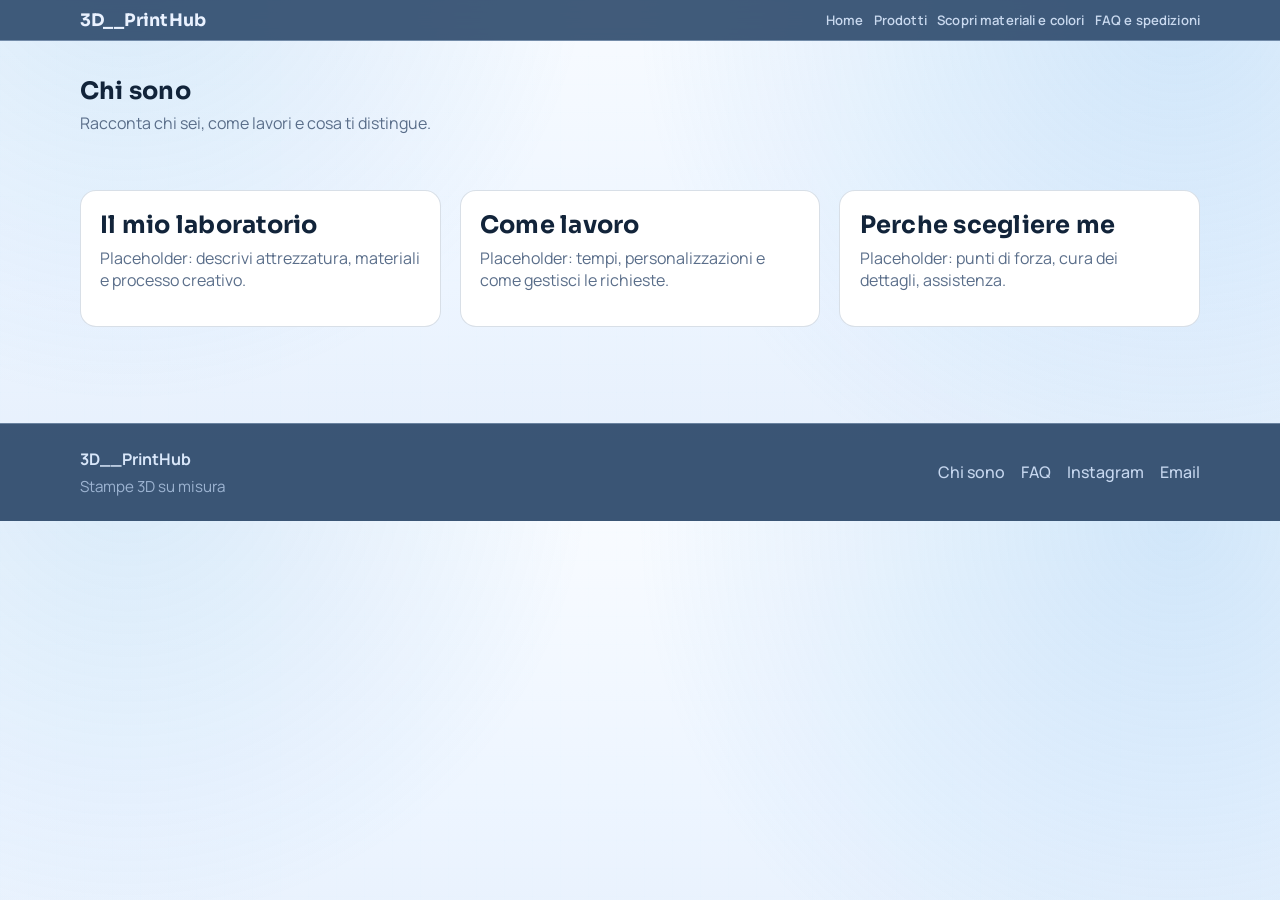
==== about.html @ aadabc54 "added images" ====
<!doctype html>
<html lang="it">
  <head>
    <meta charset="utf-8">
    <meta name="viewport" content="width=device-width, initial-scale=1">
    <title>Chi sono - 3D__PrintHub</title>
    <link rel="preconnect" href="https://fonts.googleapis.com">
    <link rel="preconnect" href="https://fonts.gstatic.com" crossorigin>
    <link href="https://fonts.googleapis.com/css2?family=Manrope:wght@400;500;600;700;800&family=Sora:wght@500;600;700&display=swap" rel="stylesheet">
    <link rel="stylesheet" href="app/static/css/site.css">
  </head>
  <body data-page="about">
    <header class="topbar">
      <div class="container">
        <a class="brand" href="index.html" data-site-name>3D__PrintHub</a>
        <button class="nav-toggle" type="button" aria-label="Apri menu" aria-controls="site-nav" aria-expanded="false"><span></span><span></span><span></span></button>
        <nav class="nav" id="site-nav">
          <a href="index.html">Home</a>
          <a href="products.html">Prodotti</a>
          <a href="materials.html">Scopri materiali e colori</a>
          <a href="faq.html">FAQ e spedizioni</a>
        </nav>
      </div>
    </header>

    <main class="page">
      <section class="page-head">
        <div class="container">
          <h1>Chi sono</h1>
          <p>Racconta chi sei, come lavori e cosa ti distingue.</p>
        </div>
      </section>

      <section class="about">
        <div class="container about-grid">
          <div class="about-card">
            <h2>Il mio laboratorio</h2>
            <p>Placeholder: descrivi attrezzatura, materiali e processo creativo.</p>
          </div>
          <div class="about-card">
            <h2>Come lavoro</h2>
            <p>Placeholder: tempi, personalizzazioni e come gestisci le richieste.</p>
          </div>
          <div class="about-card">
            <h2>Perche scegliere me</h2>
            <p>Placeholder: punti di forza, cura dei dettagli, assistenza.</p>
          </div>
        </div>
      </section>
    </main>

    <footer class="footer">
      <div class="container">
        <div class="footer-content">
          <div>
            <strong data-site-name>3D__PrintHub</strong>
            <span class="tagline" data-site-tagline></span>
          </div>
          <div class="footer-links">
            <a class="link" href="about.html">Chi sono</a>
            <a class="link" href="faq.html">FAQ</a>
            <a class="link" data-site-instagram href="#" target="_blank" rel="noopener">Instagram</a>
            <a class="link" data-site-email href="#" target="_blank" rel="noopener">Email</a>
          </div>
        </div>
      </div>
    </footer>

    <script src="app/static/js/site.js" defer></script>
  </body>
</html>
---- app/static/css/site.css ----
:root {
  --bg: #edf5ff;
  --bg-elev: #f8fbff;
  --bg-soft: #d8e8fb;
  --ink: #12243a;
  --muted: #5a6e8a;
  --accent: #2f8edb;
  --accent-dark: #1f73b6;
  --card: #ffffff;
  --border: rgba(39, 77, 122, 0.18);
  --shadow: rgba(21, 44, 73, 0.14);
  --carousel-fade-rgb: 237, 245, 255;
}

* {
  box-sizing: border-box;
}

body {
  margin: 0;
  font-family: "Manrope", sans-serif;
  color: var(--ink);
  background:
    radial-gradient(circle at 10% -12%, rgba(47, 142, 219, 0.16), transparent 36%),
    radial-gradient(circle at 92% 0%, rgba(84, 165, 232, 0.24), transparent 42%),
    linear-gradient(180deg, #f8fbff 0%, #edf5ff 55%, #e4eefb 100%);
  position: relative;
  isolation: isolate;
}

body::before {
  content: "";
  position: fixed;
  inset: 0;
  pointer-events: none;
  background:
    linear-gradient(rgba(45, 184, 255, 0.06) 1px, transparent 1px),
    linear-gradient(90deg, rgba(45, 184, 255, 0.06) 1px, transparent 1px);
  background-size: 28px 28px;
  opacity: 0.12;
  z-index: -1;
}

h1, h2, h3 {
  font-family: "Sora", sans-serif;
  margin: 0 0 0.4rem;
  letter-spacing: 0.01em;
}

p {
  margin: 0 0 1rem;
  color: var(--muted);
}

.container {
  width: min(1120px, 92%);
  margin: 0 auto;
}

.topbar {
  position: sticky;
  top: 0;
  z-index: 10;
  background: rgba(45, 74, 108, 0.9);
  border-bottom: 1px solid rgba(188, 210, 236, 0.42);
  backdrop-filter: blur(10px);
}

.topbar .container {
  display: flex;
  align-items: center;
  justify-content: space-between;
  padding: 0.55rem 0;
}

.brand {
  font-family: "Sora", sans-serif;
  font-size: 1.08rem;
  font-weight: 700;
  color: #eaf2ff;
  text-decoration: none;
  letter-spacing: 0.01em;
}

.nav {
  display: flex;
  align-items: center;
  gap: 0.65rem;
}

.nav a {
  color: #c9d9ef;
  text-decoration: none;
  font-weight: 600;
  letter-spacing: 0.01em;
  font-size: 0.82rem;
}

.nav a:hover {
  color: #ffffff;
}

.nav .btn {
  padding: 0.5rem 1rem;
}

.nav-toggle {
  display: none;
  width: 34px;
  height: 34px;
  border-radius: 9px;
  border: 1px solid rgba(138, 165, 198, 0.34);
  background: rgba(255, 255, 255, 0.08);
  align-items: center;
  justify-content: center;
  gap: 3px;
  flex-direction: column;
  cursor: pointer;
  padding: 0;
}

.nav-toggle span {
  width: 15px;
  height: 1.8px;
  border-radius: 999px;
  background: #e7f1ff;
}


.actions {
  display: flex;
  align-items: center;
  gap: 1rem;
}

.link {
  color: var(--muted);
  text-decoration: none;
  font-weight: 500;
}

.link:hover {
  color: var(--ink);
}

.page {
  padding-bottom: 3rem;
}

body[data-page="product"] .page {
  padding-bottom: 6.3rem;
}

body[data-page="products"] {
  --carousel-fade-rgb: 226, 238, 252;
  background:
    radial-gradient(circle at 10% -12%, rgba(47, 142, 219, 0.12), transparent 36%),
    radial-gradient(circle at 92% 0%, rgba(84, 165, 232, 0.18), transparent 42%),
    linear-gradient(180deg, #edf4ff 0%, #e8f1fd 55%, #e2ecf9 100%);
}

.hero {
  padding: 2.8rem 0 1.5rem;
}

.lead {
  font-size: 1.05rem;
}

.page-head {
  padding: 2.2rem 0 1rem;
}

.section-head {
  display: flex;
  align-items: baseline;
  justify-content: space-between;
  gap: 1.5rem;
  flex-wrap: wrap;
  margin-bottom: 1rem;
}

.section-head h2 {
  text-transform: uppercase;
  letter-spacing: 0.1em;
  font-size: 0.95rem;
  color: #2e74ad;
}

.cta-bar {
  padding: 1.5rem 0 0.5rem;
}

.cta-bar .container {
  border: 1px solid var(--border);
  border-radius: 14px;
  padding: 1rem;
  background: linear-gradient(140deg, rgba(248, 252, 255, 0.94), rgba(232, 241, 252, 0.98));
  box-shadow: 0 14px 30px var(--shadow);
}

.cta-note {
  margin: 0 0 0.75rem;
  color: var(--muted);
  max-width: 720px;
}

.quick-filters {
  margin: 0.75rem 0 0.9rem;
}

.quick-filter-row {
  display: grid;
  gap: 0.5rem;
  grid-template-columns: repeat(2, minmax(0, 1fr));
}

.quick-select-wrap {
  display: grid;
  gap: 0.2rem;
}

.quick-filter-group {
  display: grid;
  gap: 0.28rem;
}

.quick-filter-label {
  font-size: 0.72rem;
  color: var(--muted);
  font-weight: 700;
  letter-spacing: 0.03em;
  text-transform: uppercase;
}

.quick-select {
  padding-top: 0.45rem;
  padding-bottom: 0.45rem;
  font-size: 0.82rem;
}

.quick-filter-chips {
  display: flex;
  flex-wrap: wrap;
  gap: 0.32rem;
}

.filter-note {
  margin-top: 1rem;
}

.filter-clear {
  font-weight: 700;
  padding: 0.2rem 0.5rem;
  border-radius: 999px;
  border: 1px solid var(--border);
  background: #ffffff;
  color: var(--ink);
}

.btn-full {
  width: 100%;
  justify-content: center;
}

.featured {
  padding: 2rem 0 3rem;
}

.featured-grid {
  display: grid;
  gap: 0.72rem;
  grid-template-columns: repeat(auto-fit, minmax(135px, 1fr));
}

.featured-card {
  display: block;
  position: relative;
  border-radius: 16px;
  overflow: hidden;
  border: 1px solid var(--border);
  background: var(--card);
  transition: transform 0.2s ease, box-shadow 0.2s ease;
}

.featured-card:hover {
  transform: translateY(-2px);
  box-shadow: 0 18px 36px var(--shadow);
}

.featured-card img,
.featured-card picture,
.featured-card .placeholder {
  width: 100%;
  aspect-ratio: 3 / 4;
  height: auto;
  object-fit: cover;
  display: block;
}

.featured-card picture img {
  width: 100%;
  height: 100%;
  aspect-ratio: 3 / 4;
  object-fit: cover;
  display: block;
}

.featured-title {
  position: absolute;
  left: 0;
  right: 0;
  bottom: 0;
  padding: 0.72rem 0.5rem 0.5rem;
  color: #ffffff;
  font-size: 0.88rem;
  font-weight: 700;
  text-align: center;
  letter-spacing: 0.01em;
  background: linear-gradient(180deg, rgba(7, 18, 31, 0) 0%, rgba(7, 18, 31, 0.78) 100%);
}

.grid {
  display: grid;
  gap: 1.2rem;
  grid-template-columns: repeat(auto-fit, minmax(180px, 1fr));
}

.grid-products {
  grid-template-columns: repeat(2, minmax(220px, 320px));
  justify-content: center;
}

.category-carousel {
  position: relative;
}

.category-carousel::before,
.category-carousel::after {
  content: "";
  position: absolute;
  top: 0;
  bottom: 0;
  width: 42px;
  pointer-events: none;
  opacity: 0;
  transition: opacity 0.2s ease;
  z-index: 1;
}

.category-carousel::before {
  left: 0;
  background: linear-gradient(90deg, rgba(var(--carousel-fade-rgb), 0.94), rgba(var(--carousel-fade-rgb), 0));
}

.category-carousel::after {
  right: 0;
  background: linear-gradient(270deg, rgba(var(--carousel-fade-rgb), 0.94), rgba(var(--carousel-fade-rgb), 0));
}

.category-carousel.has-left-peek::before {
  opacity: 1;
}

.category-carousel.has-right-peek::after {
  opacity: 1;
}

.product-track {
  display: flex;
  gap: 0.72rem;
  overflow-x: auto;
  padding: 0.2rem 0.15rem 0.45rem;
  -webkit-overflow-scrolling: touch;
  scrollbar-width: none;
  scroll-snap-type: x mandatory;
  scroll-padding-inline: 0.15rem;
}

.product-track::-webkit-scrollbar {
  display: none;
}

.product-track .card {
  flex: 0 0 clamp(220px, 18vw, 260px);
  scroll-snap-align: start;
  scroll-snap-stop: always;
}

.category {
  padding: 1.2rem 0 1.6rem;
}

.category-head {
  margin-bottom: 1rem;
}

.materials {
  padding: 1.5rem 0 3rem;
}

.material-block {
  padding: 1.2rem 0;
  border-bottom: 1px solid var(--border);
}

.material-head {
  display: flex;
  flex-direction: column;
  align-items: flex-start;
  gap: 0.2rem;
  margin-bottom: 0.72rem;
}

.material-head h2 {
  font-size: 1.02rem;
  margin-bottom: 0.08rem;
}

.material-head p {
  font-size: 0.82rem;
  margin-bottom: 0;
}

.material-list {
  display: grid;
  gap: 0.55rem;
  grid-template-columns: repeat(3, minmax(0, 1fr));
}

.material-row {
  display: grid;
  grid-template-columns: 1fr;
  gap: 0.45rem;
  align-items: start;
  padding: 0.45rem;
  border-radius: 12px;
  background: rgba(255, 255, 255, 0.74);
  border: 1px solid var(--border);
}

.swatch-zoom {
  padding: 0;
  border: none;
  background: transparent;
  cursor: zoom-in;
}

.material-swatch img {
  width: 100%;
  height: 92px;
  object-fit: contain;
  background: #f3f7fd;
  padding: 0.16rem;
  border-radius: 10px;
  border: 1px solid var(--border);
}

.material-swatch picture {
  display: block;
}

.material-info strong {
  display: block;
  font-size: 0.84rem;
}

.material-info .muted {
  font-size: 0.72rem;
}

.material-action {
  text-align: left;
}

.material-action .btn {
  padding: 0.34rem 0.72rem;
  font-size: 0.74rem;
  width: 100%;
}

.faq {
  padding: 1.5rem 0 3rem;
}

.faq-item {
  padding: 1rem 0;
  border-bottom: 1px solid var(--border);
}

.faq-item h2 {
  margin-bottom: 0.4rem;
}

.about {
  padding: 1.5rem 0 3rem;
}

.about-grid {
  display: grid;
  gap: 1.2rem;
  grid-template-columns: repeat(auto-fit, minmax(240px, 1fr));
}

.about-card {
  background: var(--card);
  border: 1px solid var(--border);
  border-radius: 16px;
  padding: 1.2rem;
}

.card {
  background: var(--card);
  border-radius: 14px;
  overflow: hidden;
  border: 1px solid var(--border);
  display: flex;
  flex-direction: column;
  min-height: 100%;
  position: relative;
}

.card-link {
  text-decoration: none;
  color: inherit;
  transition: transform 0.2s ease, box-shadow 0.2s ease;
}

.card-link:hover {
  transform: translateY(-2px);
  box-shadow: 0 18px 36px var(--shadow);
}

.card img {
  width: 100%;
  aspect-ratio: 3 / 4;
  height: auto;
  object-fit: cover;
  object-position: center;
  display: block;
}

.card picture {
  display: block;
}

.card picture img {
  width: 100%;
  aspect-ratio: 3 / 4;
  height: auto;
  object-fit: cover;
  object-position: center;
  display: block;
}

.placeholder {
  height: 140px;
  display: grid;
  place-items: center;
  background: #e5effc;
  color: var(--muted);
  font-weight: 500;
}

.card-body {
  padding: 0.5rem 0.62rem 0.62rem;
}

.card-head {
  display: flex;
  align-items: flex-start;
  justify-content: flex-start;
  gap: 0.55rem;
  flex-wrap: wrap;
}

.card-head h3 {
  margin: 0;
  flex: 1 1 100%;
  white-space: normal;
  line-height: 1.22;
  font-size: 0.88rem;
}

.card-head .price-block {
  margin-left: auto;
}

.card .price-current {
  font-size: 0.82rem;
}

.card .price-old {
  font-size: 0.62rem;
}

.card .price-discount {
  font-size: 0.58rem;
  padding: 0.05rem 0.24rem;
}

.card-meta {
  margin-top: 0.36rem;
}

.cta {
  display: flex;
  flex-wrap: wrap;
  gap: 0.8rem;
  margin-top: 1rem;
}

.price-block {
  display: inline-flex;
  align-items: baseline;
  gap: 0.4rem;
  flex-wrap: nowrap;
  justify-content: flex-end;
  text-align: right;
  white-space: nowrap;
  flex-shrink: 0;
}

.price-current {
  font-weight: 700;
  color: #111111;
}

.price-old {
  text-decoration: line-through;
  color: var(--muted);
  font-size: 0.85rem;
}

.price-discount {
  background: #ffe3e3;
  color: #c62828;
  border-radius: 999px;
  padding: 0.1rem 0.4rem;
  font-size: 0.75rem;
  font-weight: 700;
}

.price-block.is-discounted .price-current {
  color: #c62828;
}

.badge {
  display: inline-flex;
  align-items: center;
  padding: 0.2rem 0.6rem;
  border-radius: 999px;
  font-size: 0.75rem;
  font-weight: 600;
}

.badge-available {
  background: #dceffd;
  color: #155a95;
}

.badge-order {
  background: #f3ecd1;
  color: #6e5f1a;
}

.product {
  padding: 1.5rem 0 0.8rem;
}

.product-full {
  min-height: calc(100vh - 140px);
}

.product-grid {
  display: grid;
  gap: 0.8rem;
  grid-template-columns: 1fr;
  align-items: start;
}

.product-media,
.product-info {
  min-width: 0;
}

.product-info {
  order: 1;
}

.product-media {
  order: 2;
}

.gallery-placeholder {
  height: 170px;
  display: grid;
  place-items: center;
  border-radius: 12px;
  border: 1px dashed var(--border);
  background: #e5effc;
  color: var(--muted);
  font-weight: 500;
}

.gallery-placeholder[hidden] {
  display: none;
}

.main-image img {
  width: 100%;
  max-height: min(52vh, 430px);
  object-fit: contain;
  border-radius: 12px;
  border: none;
  background: transparent;
  padding: 0;
  box-shadow: 0 18px 34px rgba(17, 38, 61, 0.16);
  cursor: zoom-in;
  display: block;
}

.main-image .gallery-placeholder {
  height: min(52vh, 430px);
}

.image-note {
  margin: 0.6rem 0 0;
  font-size: 0.9rem;
  color: #8a4b15;
}

.mini-gallery {
  display: flex;
  gap: 0.45rem;
  margin-top: 0.55rem;
  margin-bottom: 0.35rem;
  overflow-x: auto;
  padding-bottom: 0.16rem;
  justify-content: flex-start;
  align-items: center;
  flex-wrap: nowrap;
  scrollbar-width: none;
  -webkit-overflow-scrolling: touch;
}

.mini-gallery-wrap {
  position: relative;
}

.mini-gallery::-webkit-scrollbar {
  display: none;
}

.mini-scroll {
  position: absolute;
  top: 50%;
  transform: translateY(-50%);
  border: none;
  width: 32px;
  height: 32px;
  border-radius: 50%;
  background: var(--bg-soft);
  color: var(--ink);
  cursor: pointer;
  box-shadow: 0 8px 20px var(--shadow);
  display: grid;
  place-items: center;
  z-index: 2;
  opacity: 0;
  pointer-events: none;
  transition: opacity 0.2s ease;
}

.mini-scroll.prev {
  left: -12px;
}

.mini-scroll.next {
  right: -12px;
}

.category-carousel .mini-scroll.prev {
  left: 8px;
}

.category-carousel .mini-scroll.next {
  right: 8px;
}

.mini-scroll svg {
  width: 16px;
  height: 16px;
}

.mini-scroll:disabled {
  opacity: 0.35 !important;
  pointer-events: none !important;
}

.mini-gallery-wrap:hover .mini-scroll,
.mini-gallery-wrap:focus-within .mini-scroll {
  opacity: 1;
  pointer-events: auto;
}

.mini-gallery-wrap .mini-scroll {
  display: none !important;
}

.category-carousel:hover .mini-scroll,
.category-carousel:focus-within .mini-scroll {
  opacity: 1;
  pointer-events: auto;
}

.mini-thumb {
  padding: 0;
  border: 1px solid var(--border);
  border-radius: 8px;
  overflow: hidden;
  background: #f3f7fd;
  cursor: pointer;
  flex: 0 0 72px;
  height: 56px;
  opacity: 0.85;
  transition: transform 0.18s ease, opacity 0.18s ease, border-color 0.18s ease;
}

.mini-thumb img {
  width: 100%;
  height: 100%;
  object-fit: cover;
  display: block;
}

.mini-thumb.is-active {
  opacity: 1;
  transform: translateY(-1px);
  border-color: var(--accent);
  box-shadow: 0 0 0 1px rgba(47, 142, 219, 0.32);
}

.gallery-dots {
  display: flex;
  justify-content: center;
  align-items: center;
  gap: 0.28rem;
  margin-bottom: 0.8rem;
}

.gallery-dot {
  width: 6px;
  height: 6px;
  border-radius: 999px;
  border: 0;
  background: rgba(18, 36, 58, 0.32);
  cursor: pointer;
  padding: 0;
  transition: transform 0.18s ease, background-color 0.18s ease;
}

.gallery-dot.is-active {
  background: var(--accent);
  transform: scale(1.18);
}

.product-top-head {
  display: flex;
  justify-content: space-between;
  align-items: flex-start;
  gap: 0.6rem;
}

.product-price-side {
  display: grid;
  gap: 0.2rem;
  justify-items: end;
  min-width: max-content;
}

.product-price-side .price-block {
  justify-content: flex-end;
}

.availability-inline {
  font-size: 0.68rem;
  padding: 0.15rem 0.44rem;
}

.product-short {
  margin: 0.35rem 0 0.45rem;
  font-size: 0.9rem;
}

.product-info h1 {
  margin-top: 0;
  margin-bottom: 0;
  font-size: 1.2rem;
  line-height: 1.2;
}

.related-products {
  margin-top: 1.6rem;
  padding-top: 1.2rem;
  border-top: 1px solid var(--border);
}

.related-products .section-head {
  margin-bottom: 0.7rem;
}

.input {
  width: 100%;
  padding: 0.55rem 0.7rem;
  border-radius: 10px;
  border: 1px solid var(--border);
  font-family: inherit;
  font-size: 0.95rem;
  background: #ffffff;
  color: var(--ink);
}

.input::placeholder {
  color: rgba(90, 110, 138, 0.72);
}

.input-textarea {
  min-height: 120px;
  resize: vertical;
}

.specs {
  margin-top: 0.65rem;
  display: grid;
  gap: 0.72rem;
}

.option-group h3 {
  margin-bottom: 0.26rem;
  font-size: 0.9rem;
}

.product-sheet {
  margin-top: 0.72rem;
  padding: 0.75rem;
  border-radius: 14px;
  border: 1px solid var(--border);
  background: rgba(255, 255, 255, 0.82);
}

.sheet-grid {
  display: grid;
  gap: 0.55rem;
  margin-top: 0.45rem;
}

.sheet-item span {
  display: block;
  color: var(--muted);
  font-size: 0.78rem;
}

.sheet-item strong {
  font-size: 0.92rem;
  color: var(--ink);
}

.sheet-note {
  margin: 0;
  color: var(--muted);
  font-size: 0.78rem;
}

.reviews {
  margin-top: 0.75rem;
}

.reviews-inline {
  padding-top: 0.3rem;
  border-top: 1px dashed var(--border);
}

.reviews .alert {
  width: 100%;
  margin: 0.6rem 0;
}

.reviews-head {
  margin-bottom: 0.8rem;
  display: flex;
  flex-direction: column;
  align-items: flex-start;
  gap: 0.6rem;
}

.reviews-summary {
  display: flex;
  align-items: center;
  gap: 0.8rem;
  flex-wrap: wrap;
  margin-bottom: 0.9rem;
}

.reviews-count {
  color: var(--muted);
  font-weight: 600;
}

.review-list {
  display: grid;
  gap: 1rem;
}

.review-card {
  background: var(--card);
  border: 1px solid var(--border);
  border-radius: 14px;
  padding: 0.75rem;
}

.review-head {
  display: flex;
  justify-content: space-between;
  gap: 1rem;
  flex-wrap: wrap;
  margin-bottom: 0.4rem;
}

.review-images {
  margin-top: 0.6rem;
  display: flex;
  flex-wrap: wrap;
  gap: 0.5rem;
}

.review-images img {
  width: 78px;
  height: 78px;
  object-fit: cover;
  border-radius: 10px;
  border: 1px solid var(--border);
}

.product-sticky-cta {
  position: fixed;
  left: 0;
  right: 0;
  bottom: 0;
  z-index: 25;
  padding: 0.5rem max(0.75rem, env(safe-area-inset-left)) calc(0.5rem + env(safe-area-inset-bottom)) max(0.75rem, env(safe-area-inset-right));
  background: linear-gradient(180deg, rgba(237, 245, 255, 0.35), rgba(237, 245, 255, 0.98));
  backdrop-filter: blur(8px);
  border-top: 1px solid var(--border);
}

.product-sticky-inner {
  width: min(1120px, 100%);
  margin: 0 auto;
  display: flex;
  align-items: center;
  justify-content: space-between;
  gap: 0.75rem;
}

.product-sticky-price {
  display: grid;
  gap: 0.15rem;
}

.product-sticky-label {
  font-size: 0.68rem;
  color: var(--muted);
  text-transform: uppercase;
  letter-spacing: 0.04em;
  font-weight: 700;
}

.product-sticky-price .price-current {
  font-size: 1rem;
}

.product-sticky-price .price-old {
  font-size: 0.74rem;
}

.product-sticky-price .price-discount {
  font-size: 0.62rem;
}

.muted {
  color: var(--muted);
}

.chips {
  display: flex;
  flex-wrap: wrap;
  gap: 0.36rem;
}

.chip {
  padding: 0.2rem 0.5rem;
  border-radius: 999px;
  background: var(--chip-bg, #e2edf9);
  border: 1px solid var(--border);
  color: var(--chip-ink, var(--muted));
  font-size: 0.76rem;
  font-weight: 600;
  text-decoration: none;
}

.chip-btn {
  cursor: pointer;
  transition: all 0.2s ease;
  appearance: none;
}

.chip-btn.is-active {
  background: rgba(45, 184, 255, 0.18);
  border-color: var(--accent);
  color: var(--ink);
}

.chip-btn.is-disabled {
  opacity: 0.4;
  cursor: not-allowed;
}

.chip-btn:disabled {
  opacity: 0.4;
  cursor: not-allowed;
}

.form-grid {
  display: grid;
  gap: 0.8rem;
  grid-template-columns: repeat(auto-fit, minmax(180px, 1fr));
}

label span {
  display: block;
  font-weight: 600;
  margin-bottom: 0.35rem;
}

.required-mark {
  color: #c62828;
  font-weight: 700;
}

.btn {
  display: inline-flex;
  align-items: center;
  justify-content: center;
  padding: 0.55rem 1.15rem;
  border-radius: 999px;
  text-decoration: none;
  font-weight: 600;
  border: 1px solid transparent;
  transition: transform 0.2s ease, box-shadow 0.2s ease;
}

.btn:hover {
  transform: translateY(-1px);
  box-shadow: 0 10px 20px var(--shadow);
}

.btn-primary {
  background: var(--accent);
  color: #ffffff;
}

.btn-primary:hover {
  background: var(--accent-dark);
}

.btn-ghost {
  background: #ffffff;
  border: 1px solid var(--border);
  color: var(--ink);
}

.btn-ghost:hover {
  background: rgba(45, 184, 255, 0.12);
  border-color: var(--accent);
}

.alert {
  margin: 1rem auto;
  padding: 0.75rem 1rem;
  border-radius: 12px;
  background: #edf5ff;
  color: #1a5c90;
  border: 1px solid rgba(47, 142, 219, 0.4);
  width: min(1120px, 92%);
}

.alert-danger {
  background: rgba(248, 113, 113, 0.15);
  color: #ffaeae;
  border-color: rgba(248, 113, 113, 0.42);
}

.alert-success {
  background: #edf5ff;
  color: #1a5c90;
  border-color: rgba(47, 142, 219, 0.4);
}

.modal {
  position: fixed;
  inset: 0;
  display: none;
  align-items: center;
  justify-content: center;
  padding: 1.5rem;
  z-index: 40;
}

.modal.is-open {
  display: flex;
}

.modal-backdrop {
  position: absolute;
  inset: 0;
  background: rgba(12, 34, 59, 0.36);
}

.modal-card {
  position: relative;
  background: var(--bg-elev);
  border-radius: 18px;
  border: 1px solid var(--border);
  padding: 1.6rem;
  width: min(640px, 94%);
  z-index: 1;
  box-shadow: 0 24px 60px var(--shadow);
  max-height: 90vh;
  overflow: auto;
}

.modal-close {
  position: absolute;
  top: 0.8rem;
  right: 0.8rem;
  border: none;
  background: transparent;
  font-size: 1.4rem;
  cursor: pointer;
  color: var(--muted);
}

.modal-subtitle {
  margin-top: 0.4rem;
}

.custom-form {
  display: grid;
  gap: 0.9rem;
  margin-top: 1rem;
}

.form-actions {
  display: flex;
  flex-wrap: wrap;
  gap: 0.6rem;
}

.form-note {
  border: 1px solid var(--border);
  background: #eef6ff;
  color: var(--ink);
  padding: 0.7rem 0.9rem;
  border-radius: 12px;
  font-size: 0.9rem;
}

.form-note strong {
  display: block;
  margin-bottom: 0.2rem;
}

.toast {
  position: fixed;
  right: 1.2rem;
  bottom: 1.2rem;
  background: #18344f;
  color: #f3f9ff;
  padding: 0.7rem 1rem;
  border-radius: 12px;
  font-size: 0.9rem;
  box-shadow: 0 18px 40px var(--shadow);
  border: 1px solid rgba(45, 184, 255, 0.35);
  opacity: 0;
  transform: translateY(8px);
  transition: opacity 0.2s ease, transform 0.2s ease;
  z-index: 60;
}

.toast.is-visible {
  opacity: 1;
  transform: translateY(0);
}

.modal-header {
  display: flex;
  align-items: center;
  justify-content: space-between;
  gap: 1rem;
  flex-wrap: wrap;
}

.modal-badge {
  background: #dceffd;
  color: #155a95;
  font-weight: 700;
  padding: 0.3rem 0.6rem;
  border-radius: 999px;
  font-size: 0.75rem;
}

.custom-form .input,
.custom-form select,
.custom-form textarea {
  background: #ffffff;
  border-color: rgba(39, 77, 122, 0.22);
  color: var(--ink);
}

.custom-form .input:focus,
.custom-form select:focus,
.custom-form textarea:focus {
  outline: none;
  border-color: var(--accent);
  box-shadow: 0 0 0 3px rgba(47, 142, 219, 0.2);
}

.lightbox {
  position: fixed;
  inset: 0;
  display: none;
  align-items: center;
  justify-content: center;
  padding: 1.5rem;
  z-index: 50;
}

.lightbox.is-open {
  display: flex;
}

.lightbox-backdrop {
  position: absolute;
  inset: 0;
  background: rgba(2, 7, 14, 0.82);
}

.lightbox-content {
  position: relative;
  z-index: 1;
  width: min(1100px, 94vw);
  max-height: 92vh;
  display: grid;
  place-items: center;
}

.lightbox-content img {
  width: auto;
  max-width: 94vw;
  height: auto;
  max-height: 88vh;
  object-fit: contain;
  border-radius: 16px;
  border: 1px solid var(--border);
  box-shadow: 0 24px 60px var(--shadow);
}

.lightbox-close {
  position: absolute;
  top: -0.5rem;
  right: -0.5rem;
  width: 32px;
  height: 32px;
  border-radius: 50%;
  border: none;
  background: var(--bg-soft);
  color: var(--ink);
  cursor: pointer;
  box-shadow: 0 8px 20px var(--shadow);
}

@media (max-width: 900px) {
  .topbar .container {
    padding: 0.48rem 0;
    gap: 0.38rem;
    align-items: center;
    display: grid;
    grid-template-columns: 1fr auto;
    position: relative;
  }

  .brand {
    font-size: 1.02rem;
  }

  .nav-toggle {
    display: inline-flex;
  }

  .nav {
    position: absolute;
    top: calc(100% + 0.35rem);
    right: 0;
    left: 0;
    display: none;
    flex-direction: column;
    align-items: stretch;
    gap: 0.34rem;
    padding: 0.5rem;
    border-radius: 12px;
    border: 1px solid rgba(188, 210, 236, 0.38);
    background: rgba(50, 79, 113, 0.97);
    box-shadow: 0 14px 30px var(--shadow);
    z-index: 20;
  }

  .topbar.is-open .nav {
    display: flex;
  }

  .nav a {
    font-size: 0.78rem;
    padding: 0.45rem 0.55rem;
    border-radius: 8px;
    border: 1px solid rgba(188, 210, 236, 0.28);
    background: rgba(255, 255, 255, 0.14);
    color: #d7e6fa;
  }

  .price-block {
    justify-content: flex-start;
  }

  .grid-products {
    grid-template-columns: 1fr;
  }

  .product-track .card {
    flex-basis: min(34vw, 140px);
  }

  .category-carousel::before,
  .category-carousel::after {
    width: 14px;
  }

  .featured-grid {
    grid-template-columns: repeat(2, minmax(0, 1fr));
  }

  .material-list {
    grid-template-columns: repeat(2, minmax(0, 1fr));
  }

  .product-grid {
    grid-template-columns: 1fr;
  }

  .product-info {
    order: 1;
  }

  .product-media {
    order: 2;
  }

  .product-info h1 {
    font-size: 1.03rem;
  }

  .quick-filter-label {
    font-size: 0.66rem;
  }

  .quick-filter-row {
    gap: 0.42rem;
  }

  .quick-select {
    font-size: 0.74rem;
    padding: 0.4rem 0.52rem;
  }

  .product-short {
    font-size: 0.83rem;
    margin-bottom: 0.3rem;
  }

  .product-price-side .price-block {
    gap: 0.2rem;
  }

  .product-price-side .price-current {
    font-size: 0.9rem;
  }

  .product-price-side .price-old {
    font-size: 0.64rem;
  }

  .product-price-side .price-discount {
    font-size: 0.58rem;
    padding: 0.04rem 0.2rem;
  }

  .availability-inline {
    font-size: 0.62rem;
    padding: 0.12rem 0.35rem;
  }

  .main-image img {
    max-height: min(44vh, 320px);
  }

  .main-image .gallery-placeholder {
    height: min(44vh, 320px);
  }

  .mini-gallery {
    gap: 0.42rem;
    margin-bottom: 0.3rem;
  }

  .mini-thumb {
    flex-basis: 64px;
    height: 48px;
  }

  .mini-thumb img {
    height: 100%;
  }

  .gallery-dot {
    width: 4px;
    height: 4px;
  }

  .card-body {
    padding: 0.42rem 0.5rem 0.48rem;
  }

  .card-head h3 {
    font-size: 0.74rem;
    line-height: 1.15;
  }

  .card p {
    font-size: 0.67rem;
    margin-bottom: 0.4rem;
  }

  .card .price-current {
    font-size: 0.74rem;
  }

  .card .price-old {
    font-size: 0.54rem;
  }

  .card .price-discount {
    font-size: 0.5rem;
    padding: 0.03rem 0.16rem;
  }

  .featured-title {
    font-size: 0.72rem;
    padding: 0.45rem 0.42rem 0.34rem;
  }

  .card-meta .badge {
    font-size: 0.58rem;
    padding: 0.12rem 0.35rem;
  }

  .product-sheet {
    padding: 0.62rem;
  }

  .reviews {
    margin-top: 0.62rem;
  }

  .review-card {
    padding: 0.62rem;
  }

  .review-images img {
    width: 68px;
    height: 68px;
  }

  .material-row {
    grid-template-columns: 1fr;
    text-align: left;
  }

  .material-action {
    text-align: left;
  }

  .product-sticky-cta {
    padding-top: 0.4rem;
    padding-bottom: calc(0.45rem + env(safe-area-inset-bottom));
  }

  .product-sticky-price .price-current {
    font-size: 0.92rem;
  }

  .product-sticky-inner .btn {
    padding: 0.48rem 0.82rem;
    font-size: 0.76rem;
  }
}

@media (max-width: 560px) {
  .material-list {
    grid-template-columns: repeat(3, minmax(0, 1fr));
    gap: 0.36rem;
  }

  .material-row {
    padding: 0.3rem;
    gap: 0.3rem;
  }

  .material-swatch img {
    height: 62px;
  }

  .material-info strong {
    font-size: 0.72rem;
  }

  .material-info .muted {
    font-size: 0.62rem;
  }

  .material-action .btn {
    font-size: 0.64rem;
    padding: 0.24rem 0.4rem;
  }
}

@media (hover: none) {
  .category-carousel .mini-scroll {
    opacity: 1;
    pointer-events: auto;
  }
}

.footer {
  border-top: 1px solid rgba(188, 210, 236, 0.36);
  padding: 1.5rem 0;
  background: rgba(44, 72, 106, 0.92);
  color: #d9e7fa;
}

.footer-content {
  display: flex;
  align-items: center;
  justify-content: space-between;
  flex-wrap: wrap;
  gap: 1rem;
}

.footer-links {
  display: flex;
  gap: 1rem;
  align-items: center;
}

.footer-links .link {
  background: transparent;
  border: none;
  cursor: pointer;
  padding: 0;
}

.footer .link {
  color: #c6d7ef;
}

.footer .link:hover {
  color: #ffffff;
}

.footer .tagline {
  color: #9db4d2;
}

.tagline {
  display: block;
  color: var(--muted);
  font-size: 0.95rem;
  margin-top: 0.35rem;
}
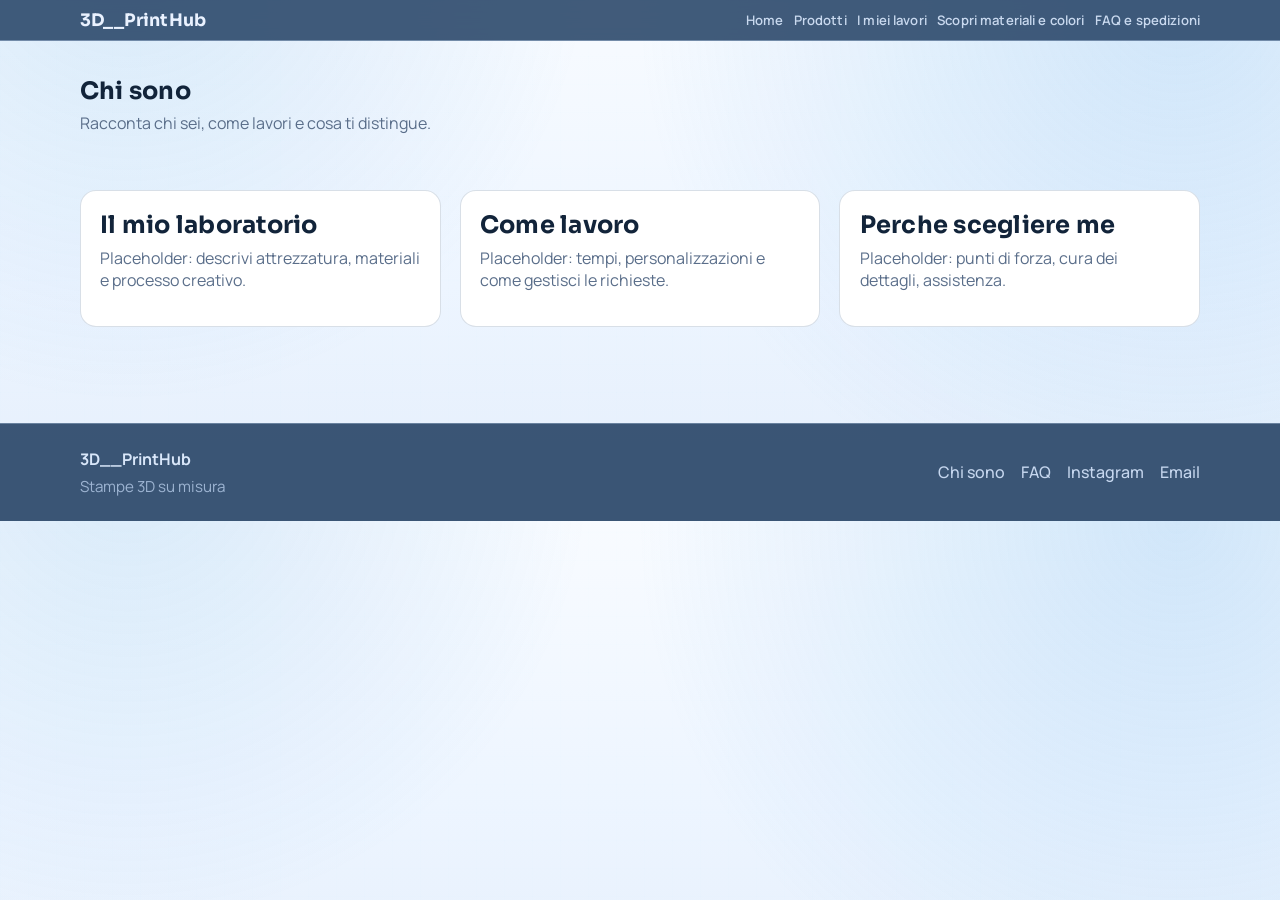
==== commit 63ea5140: "Primo commit" ====
--- a/about.html
+++ b/about.html
@@ -15,12 +15,13 @@
         <a class="brand" href="index.html" data-site-name>3D__PrintHub</a> 
         <button class="nav-toggle" type="button" aria-label="Apri menu" aria-controls="site-nav" aria-expanded="false"><span></span><span></span><span></span></button>
-        <nav class="nav" id="site-nav">
-          <a href="index.html">Home</a>
-          <a href="products.html">Prodotti</a>
-          <a href="materials.html">Scopri materiali e colori</a>
-          <a href="faq.html">FAQ e spedizioni</a>
-        </nav>
+        <nav class="nav" id="site-nav">
+          <a href="index.html">Home</a>
+          <a href="products.html">Prodotti</a>
+          <a href="works.html">I miei lavori</a>
+          <a href="materials.html">Scopri materiali e colori</a>
+          <a href="faq.html">FAQ e spedizioni</a>
+        </nav>
       </div>
     </header>
 
--- a/app/static/css/site.css
+++ b/app/static/css/site.css
@@ -1706,3 +1706,14 @@
   font-size: 0.95rem;
   margin-top: 0.35rem;
 }
+
+body.is-custom .product-price-side,
+body.is-custom .product-info .price-block,
+body.is-custom .product-info .availability-inline,
+body.is-custom .product-sheet,
+body.is-custom .specs,
+body.is-custom .cta,
+body.is-custom #related-products,
+body.is-custom .product-sticky-cta {
+  display: none !important;
+}
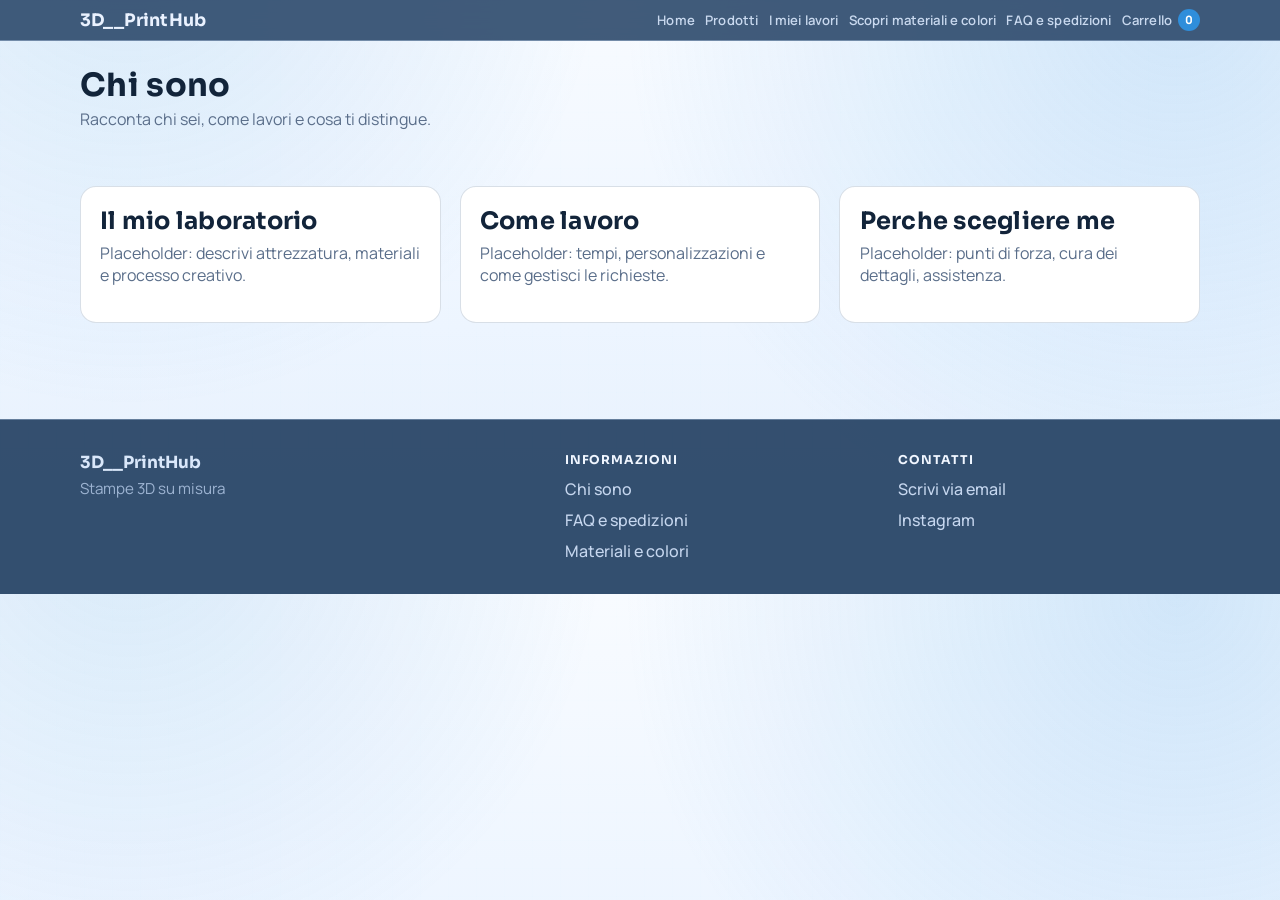
==== commit 0ff3c2eb: "added chart, improved design" ====
--- a/about.html
+++ b/about.html
@@ -7,7 +7,15 @@
     <link rel="preconnect" href="https://fonts.googleapis.com">
     <link rel="preconnect" href="https://fonts.gstatic.com" crossorigin>
     <link href="https://fonts.googleapis.com/css2?family=Manrope:wght@400;500;600;700;800&family=Sora:wght@500;600;700&display=swap" rel="stylesheet">
-    <link rel="stylesheet" href="app/static/css/site.css">
+    <link rel="stylesheet" href="app/static/css/site.css">
+    <link rel="stylesheet" href="app/static/css/catalog.css">
+    <link rel="stylesheet" href="app/static/css/content.css">
+    <link rel="stylesheet" href="app/static/css/cards.css">
+    <link rel="stylesheet" href="app/static/css/product.css">
+    <link rel="stylesheet" href="app/static/css/forms.css">
+    <link rel="stylesheet" href="app/static/css/cart.css">
+    <link rel="stylesheet" href="app/static/css/responsive.css">
+    <link rel="stylesheet" href="app/static/css/footer.css">
   </head>
   <body data-page="about">
     <header class="topbar">
@@ -54,21 +62,30 @@
     <footer class="footer">
       <div class="container">
         <div class="footer-content">
-          <div>
+          <div class="footer-brand">
             <strong data-site-name>3D__PrintHub</strong>
             <span class="tagline" data-site-tagline></span>
           </div>
-          <div class="footer-links">
-            <a class="link" href="about.html">Chi sono</a>
-            <a class="link" href="faq.html">FAQ</a>
-            <a class="link" data-site-instagram href="#" target="_blank" rel="noopener">Instagram</a>
-            <a class="link" data-site-email href="#" target="_blank" rel="noopener">Email</a>
-          </div>
+          <section class="footer-group">
+            <h2>Informazioni</h2>
+            <nav class="footer-links" aria-label="Informazioni">
+              <a class="link" href="about.html">Chi sono</a>
+              <a class="link" href="faq.html">FAQ e spedizioni</a>
+              <a class="link" href="materials.html">Materiali e colori</a>
+            </nav>
+          </section>
+          <section class="footer-group">
+            <h2>Contatti</h2>
+            <nav class="footer-links" aria-label="Contatti">
+              <a class="link" data-site-email href="#">Scrivi via email</a>
+              <a class="link" data-site-instagram href="#" target="_blank" rel="noopener">Instagram</a>
+            </nav>
+          </section>
         </div>
       </div>
     </footer>
 
-    <script src="app/static/js/site.js" defer></script>
+    <script type="module" src="app/static/js/site.js"></script>
   </body>
 </html>
 
--- a/app/static/css/site.css
+++ b/app/static/css/site.css
@@ -1,3 +1,5 @@
+/* Base: token, tipografia e struttura condivisa. */
+
 :root {
   --bg: #edf5ff;
   --bg-elev: #f8fbff;
@@ -168,1552 +170,15 @@
 }
 
 .page-head {
-  padding: 2.2rem 0 1rem;
+  padding: 1.5rem 0 1rem;
 }
 
-.section-head {
-  display: flex;
-  align-items: baseline;
-  justify-content: space-between;
-  gap: 1.5rem;
-  flex-wrap: wrap;
-  margin-bottom: 1rem;
-}
-
-.section-head h2 {
-  text-transform: uppercase;
-  letter-spacing: 0.1em;
-  font-size: 0.95rem;
-  color: #2e74ad;
-}
-
-.cta-bar {
-  padding: 1.5rem 0 0.5rem;
-}
-
-.cta-bar .container {
-  border: 1px solid var(--border);
-  border-radius: 14px;
-  padding: 1rem;
-  background: linear-gradient(140deg, rgba(248, 252, 255, 0.94), rgba(232, 241, 252, 0.98));
-  box-shadow: 0 14px 30px var(--shadow);
-}
-
-.cta-note {
-  margin: 0 0 0.75rem;
-  color: var(--muted);
-  max-width: 720px;
-}
-
-.quick-filters {
-  margin: 0.75rem 0 0.9rem;
-}
-
-.quick-filter-row {
-  display: grid;
-  gap: 0.5rem;
-  grid-template-columns: repeat(2, minmax(0, 1fr));
-}
-
-.quick-select-wrap {
-  display: grid;
-  gap: 0.2rem;
-}
-
-.quick-filter-group {
-  display: grid;
-  gap: 0.28rem;
-}
-
-.quick-filter-label {
-  font-size: 0.72rem;
-  color: var(--muted);
-  font-weight: 700;
-  letter-spacing: 0.03em;
-  text-transform: uppercase;
-}
-
-.quick-select {
-  padding-top: 0.45rem;
-  padding-bottom: 0.45rem;
-  font-size: 0.82rem;
-}
-
-.quick-filter-chips {
-  display: flex;
-  flex-wrap: wrap;
-  gap: 0.32rem;
-}
-
-.filter-note {
-  margin-top: 1rem;
-}
-
-.filter-clear {
-  font-weight: 700;
-  padding: 0.2rem 0.5rem;
-  border-radius: 999px;
-  border: 1px solid var(--border);
-  background: #ffffff;
-  color: var(--ink);
-}
-
-.btn-full {
-  width: 100%;
-  justify-content: center;
-}
-
-.featured {
-  padding: 2rem 0 3rem;
-}
-
-.featured-grid {
-  display: grid;
-  gap: 0.72rem;
-  grid-template-columns: repeat(auto-fit, minmax(135px, 1fr));
-}
-
-.featured-card {
-  display: block;
-  position: relative;
-  border-radius: 16px;
-  overflow: hidden;
-  border: 1px solid var(--border);
-  background: var(--card);
-  transition: transform 0.2s ease, box-shadow 0.2s ease;
-}
-
-.featured-card:hover {
-  transform: translateY(-2px);
-  box-shadow: 0 18px 36px var(--shadow);
-}
-
-.featured-card img,
-.featured-card picture,
-.featured-card .placeholder {
-  width: 100%;
-  aspect-ratio: 3 / 4;
-  height: auto;
-  object-fit: cover;
-  display: block;
-}
-
-.featured-card picture img {
-  width: 100%;
-  height: 100%;
-  aspect-ratio: 3 / 4;
-  object-fit: cover;
-  display: block;
-}
-
-.featured-title {
-  position: absolute;
-  left: 0;
-  right: 0;
-  bottom: 0;
-  padding: 0.72rem 0.5rem 0.5rem;
-  color: #ffffff;
-  font-size: 0.88rem;
-  font-weight: 700;
-  text-align: center;
-  letter-spacing: 0.01em;
-  background: linear-gradient(180deg, rgba(7, 18, 31, 0) 0%, rgba(7, 18, 31, 0.78) 100%);
-}
-
-.grid {
-  display: grid;
-  gap: 1.2rem;
-  grid-template-columns: repeat(auto-fit, minmax(180px, 1fr));
-}
-
-.grid-products {
-  grid-template-columns: repeat(2, minmax(220px, 320px));
-  justify-content: center;
-}
-
-.category-carousel {
+.page-head .container {
   position: relative;
 }
 
-.category-carousel::before,
-.category-carousel::after {
-  content: "";
-  position: absolute;
-  top: 0;
-  bottom: 0;
-  width: 42px;
-  pointer-events: none;
-  opacity: 0;
-  transition: opacity 0.2s ease;
-  z-index: 1;
-}
-
-.category-carousel::before {
-  left: 0;
-  background: linear-gradient(90deg, rgba(var(--carousel-fade-rgb), 0.94), rgba(var(--carousel-fade-rgb), 0));
-}
-
-.category-carousel::after {
-  right: 0;
-  background: linear-gradient(270deg, rgba(var(--carousel-fade-rgb), 0.94), rgba(var(--carousel-fade-rgb), 0));
-}
-
-.category-carousel.has-left-peek::before {
-  opacity: 1;
-}
-
-.category-carousel.has-right-peek::after {
-  opacity: 1;
-}
-
-.product-track {
-  display: flex;
-  gap: 0.72rem;
-  overflow-x: auto;
-  padding: 0.2rem 0.15rem 0.45rem;
-  -webkit-overflow-scrolling: touch;
-  scrollbar-width: none;
-  scroll-snap-type: x mandatory;
-  scroll-padding-inline: 0.15rem;
-}
-
-.product-track::-webkit-scrollbar {
-  display: none;
-}
-
-.product-track .card {
-  flex: 0 0 clamp(220px, 18vw, 260px);
-  scroll-snap-align: start;
-  scroll-snap-stop: always;
-}
-
-.category {
-  padding: 1.2rem 0 1.6rem;
-}
-
-.category-head {
-  margin-bottom: 1rem;
-}
-
-.materials {
-  padding: 1.5rem 0 3rem;
-}
-
-.material-block {
-  padding: 1.2rem 0;
-  border-bottom: 1px solid var(--border);
-}
-
-.material-head {
-  display: flex;
-  flex-direction: column;
-  align-items: flex-start;
-  gap: 0.2rem;
-  margin-bottom: 0.72rem;
-}
-
-.material-head h2 {
-  font-size: 1.02rem;
-  margin-bottom: 0.08rem;
-}
-
-.material-head p {
-  font-size: 0.82rem;
-  margin-bottom: 0;
-}
-
-.material-list {
-  display: grid;
-  gap: 0.55rem;
-  grid-template-columns: repeat(3, minmax(0, 1fr));
-}
-
-.material-row {
-  display: grid;
-  grid-template-columns: 1fr;
-  gap: 0.45rem;
-  align-items: start;
-  padding: 0.45rem;
-  border-radius: 12px;
-  background: rgba(255, 255, 255, 0.74);
-  border: 1px solid var(--border);
-}
-
-.swatch-zoom {
-  padding: 0;
-  border: none;
-  background: transparent;
-  cursor: zoom-in;
-}
-
-.material-swatch img {
-  width: 100%;
-  height: 92px;
-  object-fit: contain;
-  background: #f3f7fd;
-  padding: 0.16rem;
-  border-radius: 10px;
-  border: 1px solid var(--border);
-}
-
-.material-swatch picture {
-  display: block;
-}
-
-.material-info strong {
-  display: block;
-  font-size: 0.84rem;
-}
-
-.material-info .muted {
-  font-size: 0.72rem;
-}
-
-.material-action {
-  text-align: left;
-}
-
-.material-action .btn {
-  padding: 0.34rem 0.72rem;
-  font-size: 0.74rem;
-  width: 100%;
-}
-
-.faq {
-  padding: 1.5rem 0 3rem;
-}
-
-.faq-item {
-  padding: 1rem 0;
-  border-bottom: 1px solid var(--border);
-}
-
-.faq-item h2 {
-  margin-bottom: 0.4rem;
-}
-
-.about {
-  padding: 1.5rem 0 3rem;
-}
-
-.about-grid {
-  display: grid;
-  gap: 1.2rem;
-  grid-template-columns: repeat(auto-fit, minmax(240px, 1fr));
-}
-
-.about-card {
-  background: var(--card);
-  border: 1px solid var(--border);
-  border-radius: 16px;
-  padding: 1.2rem;
-}
-
-.card {
-  background: var(--card);
-  border-radius: 14px;
-  overflow: hidden;
-  border: 1px solid var(--border);
-  display: flex;
-  flex-direction: column;
-  min-height: 100%;
-  position: relative;
-}
-
-.card-link {
-  text-decoration: none;
-  color: inherit;
-  transition: transform 0.2s ease, box-shadow 0.2s ease;
-}
-
-.card-link:hover {
-  transform: translateY(-2px);
-  box-shadow: 0 18px 36px var(--shadow);
-}
-
-.card img {
-  width: 100%;
-  aspect-ratio: 3 / 4;
-  height: auto;
-  object-fit: cover;
-  object-position: center;
-  display: block;
-}
-
-.card picture {
-  display: block;
-}
-
-.card picture img {
-  width: 100%;
-  aspect-ratio: 3 / 4;
-  height: auto;
-  object-fit: cover;
-  object-position: center;
-  display: block;
-}
-
-.placeholder {
-  height: 140px;
-  display: grid;
-  place-items: center;
-  background: #e5effc;
-  color: var(--muted);
-  font-weight: 500;
-}
-
-.card-body {
-  padding: 0.5rem 0.62rem 0.62rem;
-}
-
-.card-head {
-  display: flex;
-  align-items: flex-start;
-  justify-content: flex-start;
-  gap: 0.55rem;
-  flex-wrap: wrap;
-}
-
-.card-head h3 {
-  margin: 0;
-  flex: 1 1 100%;
-  white-space: normal;
-  line-height: 1.22;
-  font-size: 0.88rem;
-}
-
-.card-head .price-block {
-  margin-left: auto;
-}
-
-.card .price-current {
-  font-size: 0.82rem;
-}
-
-.card .price-old {
-  font-size: 0.62rem;
-}
-
-.card .price-discount {
-  font-size: 0.58rem;
-  padding: 0.05rem 0.24rem;
-}
-
-.card-meta {
-  margin-top: 0.36rem;
-}
-
-.cta {
-  display: flex;
-  flex-wrap: wrap;
-  gap: 0.8rem;
-  margin-top: 1rem;
-}
-
-.price-block {
-  display: inline-flex;
-  align-items: baseline;
-  gap: 0.4rem;
-  flex-wrap: nowrap;
-  justify-content: flex-end;
-  text-align: right;
-  white-space: nowrap;
-  flex-shrink: 0;
-}
-
-.price-current {
-  font-weight: 700;
-  color: #111111;
-}
-
-.price-old {
-  text-decoration: line-through;
-  color: var(--muted);
-  font-size: 0.85rem;
-}
-
-.price-discount {
-  background: #ffe3e3;
-  color: #c62828;
-  border-radius: 999px;
-  padding: 0.1rem 0.4rem;
-  font-size: 0.75rem;
-  font-weight: 700;
-}
-
-.price-block.is-discounted .price-current {
-  color: #c62828;
-}
-
-.badge {
-  display: inline-flex;
-  align-items: center;
-  padding: 0.2rem 0.6rem;
-  border-radius: 999px;
-  font-size: 0.75rem;
-  font-weight: 600;
-}
-
-.badge-available {
-  background: #dceffd;
-  color: #155a95;
-}
-
-.badge-order {
-  background: #f3ecd1;
-  color: #6e5f1a;
-}
-
-.product {
-  padding: 1.5rem 0 0.8rem;
-}
-
-.product-full {
-  min-height: calc(100vh - 140px);
-}
-
-.product-grid {
-  display: grid;
-  gap: 0.8rem;
-  grid-template-columns: 1fr;
-  align-items: start;
-}
-
-.product-media,
-.product-info {
-  min-width: 0;
-}
-
-.product-info {
-  order: 1;
-}
-
-.product-media {
-  order: 2;
-}
-
-.gallery-placeholder {
-  height: 170px;
-  display: grid;
-  place-items: center;
-  border-radius: 12px;
-  border: 1px dashed var(--border);
-  background: #e5effc;
-  color: var(--muted);
-  font-weight: 500;
-}
-
-.gallery-placeholder[hidden] {
-  display: none;
-}
-
-.main-image img {
-  width: 100%;
-  max-height: min(52vh, 430px);
-  object-fit: contain;
-  border-radius: 12px;
-  border: none;
-  background: transparent;
-  padding: 0;
-  box-shadow: 0 18px 34px rgba(17, 38, 61, 0.16);
-  cursor: zoom-in;
-  display: block;
-}
-
-.main-image .gallery-placeholder {
-  height: min(52vh, 430px);
-}
-
-.image-note {
-  margin: 0.6rem 0 0;
-  font-size: 0.9rem;
-  color: #8a4b15;
-}
-
-.mini-gallery {
-  display: flex;
-  gap: 0.45rem;
-  margin-top: 0.55rem;
-  margin-bottom: 0.35rem;
-  overflow-x: auto;
-  padding-bottom: 0.16rem;
-  justify-content: flex-start;
-  align-items: center;
-  flex-wrap: nowrap;
-  scrollbar-width: none;
-  -webkit-overflow-scrolling: touch;
-}
-
-.mini-gallery-wrap {
-  position: relative;
-}
-
-.mini-gallery::-webkit-scrollbar {
-  display: none;
-}
-
-.mini-scroll {
-  position: absolute;
-  top: 50%;
-  transform: translateY(-50%);
-  border: none;
-  width: 32px;
-  height: 32px;
-  border-radius: 50%;
-  background: var(--bg-soft);
-  color: var(--ink);
-  cursor: pointer;
-  box-shadow: 0 8px 20px var(--shadow);
-  display: grid;
-  place-items: center;
-  z-index: 2;
-  opacity: 0;
-  pointer-events: none;
-  transition: opacity 0.2s ease;
-}
-
-.mini-scroll.prev {
-  left: -12px;
-}
-
-.mini-scroll.next {
-  right: -12px;
-}
-
-.category-carousel .mini-scroll.prev {
-  left: 8px;
-}
-
-.category-carousel .mini-scroll.next {
-  right: 8px;
-}
-
-.mini-scroll svg {
-  width: 16px;
-  height: 16px;
-}
-
-.mini-scroll:disabled {
-  opacity: 0.35 !important;
-  pointer-events: none !important;
-}
-
-.mini-gallery-wrap:hover .mini-scroll,
-.mini-gallery-wrap:focus-within .mini-scroll {
-  opacity: 1;
-  pointer-events: auto;
-}
-
-.mini-gallery-wrap .mini-scroll {
-  display: none !important;
-}
-
-.category-carousel:hover .mini-scroll,
-.category-carousel:focus-within .mini-scroll {
-  opacity: 1;
-  pointer-events: auto;
-}
-
-.mini-thumb {
-  padding: 0;
-  border: 1px solid var(--border);
-  border-radius: 8px;
-  overflow: hidden;
-  background: #f3f7fd;
-  cursor: pointer;
-  flex: 0 0 72px;
-  height: 56px;
-  opacity: 0.85;
-  transition: transform 0.18s ease, opacity 0.18s ease, border-color 0.18s ease;
-}
-
-.mini-thumb img {
-  width: 100%;
-  height: 100%;
-  object-fit: cover;
-  display: block;
-}
-
-.mini-thumb.is-active {
-  opacity: 1;
-  transform: translateY(-1px);
-  border-color: var(--accent);
-  box-shadow: 0 0 0 1px rgba(47, 142, 219, 0.32);
-}
-
-.gallery-dots {
-  display: flex;
-  justify-content: center;
-  align-items: center;
-  gap: 0.28rem;
-  margin-bottom: 0.8rem;
-}
-
-.gallery-dot {
-  width: 6px;
-  height: 6px;
-  border-radius: 999px;
-  border: 0;
-  background: rgba(18, 36, 58, 0.32);
-  cursor: pointer;
-  padding: 0;
-  transition: transform 0.18s ease, background-color 0.18s ease;
-}
-
-.gallery-dot.is-active {
-  background: var(--accent);
-  transform: scale(1.18);
-}
-
-.product-top-head {
-  display: flex;
-  justify-content: space-between;
-  align-items: flex-start;
-  gap: 0.6rem;
-}
-
-.product-price-side {
-  display: grid;
-  gap: 0.2rem;
-  justify-items: end;
-  min-width: max-content;
-}
-
-.product-price-side .price-block {
-  justify-content: flex-end;
-}
-
-.availability-inline {
-  font-size: 0.68rem;
-  padding: 0.15rem 0.44rem;
-}
-
-.product-short {
-  margin: 0.35rem 0 0.45rem;
-  font-size: 0.9rem;
-}
-
-.product-info h1 {
-  margin-top: 0;
-  margin-bottom: 0;
-  font-size: 1.2rem;
-  line-height: 1.2;
-}
-
-.related-products {
-  margin-top: 1.6rem;
-  padding-top: 1.2rem;
-  border-top: 1px solid var(--border);
-}
-
-.related-products .section-head {
-  margin-bottom: 0.7rem;
-}
-
-.input {
-  width: 100%;
-  padding: 0.55rem 0.7rem;
-  border-radius: 10px;
-  border: 1px solid var(--border);
-  font-family: inherit;
-  font-size: 0.95rem;
-  background: #ffffff;
-  color: var(--ink);
-}
-
-.input::placeholder {
-  color: rgba(90, 110, 138, 0.72);
-}
-
-.input-textarea {
-  min-height: 120px;
-  resize: vertical;
-}
-
-.specs {
-  margin-top: 0.65rem;
-  display: grid;
-  gap: 0.72rem;
-}
-
-.option-group h3 {
-  margin-bottom: 0.26rem;
-  font-size: 0.9rem;
-}
-
-.product-sheet {
-  margin-top: 0.72rem;
-  padding: 0.75rem;
-  border-radius: 14px;
-  border: 1px solid var(--border);
-  background: rgba(255, 255, 255, 0.82);
-}
-
-.sheet-grid {
-  display: grid;
-  gap: 0.55rem;
-  margin-top: 0.45rem;
-}
-
-.sheet-item span {
-  display: block;
-  color: var(--muted);
-  font-size: 0.78rem;
-}
-
-.sheet-item strong {
-  font-size: 0.92rem;
-  color: var(--ink);
-}
-
-.sheet-note {
-  margin: 0;
-  color: var(--muted);
-  font-size: 0.78rem;
-}
-
-.reviews {
-  margin-top: 0.75rem;
-}
-
-.reviews-inline {
-  padding-top: 0.3rem;
-  border-top: 1px dashed var(--border);
-}
-
-.reviews .alert {
-  width: 100%;
-  margin: 0.6rem 0;
-}
-
-.reviews-head {
-  margin-bottom: 0.8rem;
-  display: flex;
-  flex-direction: column;
-  align-items: flex-start;
-  gap: 0.6rem;
-}
-
-.reviews-summary {
-  display: flex;
-  align-items: center;
-  gap: 0.8rem;
-  flex-wrap: wrap;
-  margin-bottom: 0.9rem;
-}
-
-.reviews-count {
-  color: var(--muted);
-  font-weight: 600;
-}
-
-.review-list {
-  display: grid;
-  gap: 1rem;
-}
-
-.review-card {
-  background: var(--card);
-  border: 1px solid var(--border);
-  border-radius: 14px;
-  padding: 0.75rem;
-}
-
-.review-head {
-  display: flex;
-  justify-content: space-between;
-  gap: 1rem;
-  flex-wrap: wrap;
-  margin-bottom: 0.4rem;
-}
-
-.review-images {
-  margin-top: 0.6rem;
-  display: flex;
-  flex-wrap: wrap;
-  gap: 0.5rem;
-}
-
-.review-images img {
-  width: 78px;
-  height: 78px;
-  object-fit: cover;
-  border-radius: 10px;
-  border: 1px solid var(--border);
-}
-
-.product-sticky-cta {
-  position: fixed;
-  left: 0;
-  right: 0;
-  bottom: 0;
-  z-index: 25;
-  padding: 0.5rem max(0.75rem, env(safe-area-inset-left)) calc(0.5rem + env(safe-area-inset-bottom)) max(0.75rem, env(safe-area-inset-right));
-  background: linear-gradient(180deg, rgba(237, 245, 255, 0.35), rgba(237, 245, 255, 0.98));
-  backdrop-filter: blur(8px);
-  border-top: 1px solid var(--border);
-}
-
-.product-sticky-inner {
-  width: min(1120px, 100%);
-  margin: 0 auto;
-  display: flex;
-  align-items: center;
-  justify-content: space-between;
-  gap: 0.75rem;
-}
-
-.product-sticky-price {
-  display: grid;
-  gap: 0.15rem;
-}
-
-.product-sticky-label {
-  font-size: 0.68rem;
-  color: var(--muted);
-  text-transform: uppercase;
-  letter-spacing: 0.04em;
-  font-weight: 700;
-}
-
-.product-sticky-price .price-current {
-  font-size: 1rem;
-}
-
-.product-sticky-price .price-old {
-  font-size: 0.74rem;
-}
-
-.product-sticky-price .price-discount {
-  font-size: 0.62rem;
-}
-
-.muted {
-  color: var(--muted);
-}
-
-.chips {
-  display: flex;
-  flex-wrap: wrap;
-  gap: 0.36rem;
-}
-
-.chip {
-  padding: 0.2rem 0.5rem;
-  border-radius: 999px;
-  background: var(--chip-bg, #e2edf9);
-  border: 1px solid var(--border);
-  color: var(--chip-ink, var(--muted));
-  font-size: 0.76rem;
-  font-weight: 600;
-  text-decoration: none;
-}
-
-.chip-btn {
-  cursor: pointer;
-  transition: all 0.2s ease;
-  appearance: none;
-}
-
-.chip-btn.is-active {
-  background: rgba(45, 184, 255, 0.18);
-  border-color: var(--accent);
-  color: var(--ink);
-}
-
-.chip-btn.is-disabled {
-  opacity: 0.4;
-  cursor: not-allowed;
-}
-
-.chip-btn:disabled {
-  opacity: 0.4;
-  cursor: not-allowed;
-}
-
-.form-grid {
-  display: grid;
-  gap: 0.8rem;
-  grid-template-columns: repeat(auto-fit, minmax(180px, 1fr));
-}
-
-label span {
-  display: block;
-  font-weight: 600;
-  margin-bottom: 0.35rem;
-}
-
-.required-mark {
-  color: #c62828;
-  font-weight: 700;
-}
-
-.btn {
-  display: inline-flex;
-  align-items: center;
-  justify-content: center;
-  padding: 0.55rem 1.15rem;
-  border-radius: 999px;
-  text-decoration: none;
-  font-weight: 600;
-  border: 1px solid transparent;
-  transition: transform 0.2s ease, box-shadow 0.2s ease;
-}
-
-.btn:hover {
-  transform: translateY(-1px);
-  box-shadow: 0 10px 20px var(--shadow);
-}
-
-.btn-primary {
-  background: var(--accent);
-  color: #ffffff;
-}
-
-.btn-primary:hover {
-  background: var(--accent-dark);
-}
-
-.btn-ghost {
-  background: #ffffff;
-  border: 1px solid var(--border);
-  color: var(--ink);
-}
-
-.btn-ghost:hover {
-  background: rgba(45, 184, 255, 0.12);
-  border-color: var(--accent);
-}
-
-.alert {
-  margin: 1rem auto;
-  padding: 0.75rem 1rem;
-  border-radius: 12px;
-  background: #edf5ff;
-  color: #1a5c90;
-  border: 1px solid rgba(47, 142, 219, 0.4);
-  width: min(1120px, 92%);
-}
-
-.alert-danger {
-  background: rgba(248, 113, 113, 0.15);
-  color: #ffaeae;
-  border-color: rgba(248, 113, 113, 0.42);
-}
-
-.alert-success {
-  background: #edf5ff;
-  color: #1a5c90;
-  border-color: rgba(47, 142, 219, 0.4);
-}
-
-.modal {
-  position: fixed;
-  inset: 0;
-  display: none;
-  align-items: center;
-  justify-content: center;
-  padding: 1.5rem;
-  z-index: 40;
-}
-
-.modal.is-open {
-  display: flex;
-}
-
-.modal-backdrop {
-  position: absolute;
-  inset: 0;
-  background: rgba(12, 34, 59, 0.36);
-}
-
-.modal-card {
-  position: relative;
-  background: var(--bg-elev);
-  border-radius: 18px;
-  border: 1px solid var(--border);
-  padding: 1.6rem;
-  width: min(640px, 94%);
-  z-index: 1;
-  box-shadow: 0 24px 60px var(--shadow);
-  max-height: 90vh;
-  overflow: auto;
-}
-
-.modal-close {
-  position: absolute;
-  top: 0.8rem;
-  right: 0.8rem;
-  border: none;
-  background: transparent;
-  font-size: 1.4rem;
-  cursor: pointer;
-  color: var(--muted);
-}
-
-.modal-subtitle {
-  margin-top: 0.4rem;
-}
-
-.custom-form {
-  display: grid;
-  gap: 0.9rem;
-  margin-top: 1rem;
-}
-
-.form-actions {
-  display: flex;
-  flex-wrap: wrap;
-  gap: 0.6rem;
-}
-
-.form-note {
-  border: 1px solid var(--border);
-  background: #eef6ff;
-  color: var(--ink);
-  padding: 0.7rem 0.9rem;
-  border-radius: 12px;
-  font-size: 0.9rem;
-}
-
-.form-note strong {
-  display: block;
+.page-head h1 {
+  font-size: 2rem;
   margin-bottom: 0.2rem;
 }
 
-.toast {
-  position: fixed;
-  right: 1.2rem;
-  bottom: 1.2rem;
-  background: #18344f;
-  color: #f3f9ff;
-  padding: 0.7rem 1rem;
-  border-radius: 12px;
-  font-size: 0.9rem;
-  box-shadow: 0 18px 40px var(--shadow);
-  border: 1px solid rgba(45, 184, 255, 0.35);
-  opacity: 0;
-  transform: translateY(8px);
-  transition: opacity 0.2s ease, transform 0.2s ease;
-  z-index: 60;
-}
-
-.toast.is-visible {
-  opacity: 1;
-  transform: translateY(0);
-}
-
-.modal-header {
-  display: flex;
-  align-items: center;
-  justify-content: space-between;
-  gap: 1rem;
-  flex-wrap: wrap;
-}
-
-.modal-badge {
-  background: #dceffd;
-  color: #155a95;
-  font-weight: 700;
-  padding: 0.3rem 0.6rem;
-  border-radius: 999px;
-  font-size: 0.75rem;
-}
-
-.custom-form .input,
-.custom-form select,
-.custom-form textarea {
-  background: #ffffff;
-  border-color: rgba(39, 77, 122, 0.22);
-  color: var(--ink);
-}
-
-.custom-form .input:focus,
-.custom-form select:focus,
-.custom-form textarea:focus {
-  outline: none;
-  border-color: var(--accent);
-  box-shadow: 0 0 0 3px rgba(47, 142, 219, 0.2);
-}
-
-.lightbox {
-  position: fixed;
-  inset: 0;
-  display: none;
-  align-items: center;
-  justify-content: center;
-  padding: 1.5rem;
-  z-index: 50;
-}
-
-.lightbox.is-open {
-  display: flex;
-}
-
-.lightbox-backdrop {
-  position: absolute;
-  inset: 0;
-  background: rgba(2, 7, 14, 0.82);
-}
-
-.lightbox-content {
-  position: relative;
-  z-index: 1;
-  width: min(1100px, 94vw);
-  max-height: 92vh;
-  display: grid;
-  place-items: center;
-}
-
-.lightbox-content img {
-  width: auto;
-  max-width: 94vw;
-  height: auto;
-  max-height: 88vh;
-  object-fit: contain;
-  border-radius: 16px;
-  border: 1px solid var(--border);
-  box-shadow: 0 24px 60px var(--shadow);
-}
-
-.lightbox-close {
-  position: absolute;
-  top: -0.5rem;
-  right: -0.5rem;
-  width: 32px;
-  height: 32px;
-  border-radius: 50%;
-  border: none;
-  background: var(--bg-soft);
-  color: var(--ink);
-  cursor: pointer;
-  box-shadow: 0 8px 20px var(--shadow);
-}
-
-@media (max-width: 900px) {
-  .topbar .container {
-    padding: 0.48rem 0;
-    gap: 0.38rem;
-    align-items: center;
-    display: grid;
-    grid-template-columns: 1fr auto;
-    position: relative;
-  }
-
-  .brand {
-    font-size: 1.02rem;
-  }
-
-  .nav-toggle {
-    display: inline-flex;
-  }
-
-  .nav {
-    position: absolute;
-    top: calc(100% + 0.35rem);
-    right: 0;
-    left: 0;
-    display: none;
-    flex-direction: column;
-    align-items: stretch;
-    gap: 0.34rem;
-    padding: 0.5rem;
-    border-radius: 12px;
-    border: 1px solid rgba(188, 210, 236, 0.38);
-    background: rgba(50, 79, 113, 0.97);
-    box-shadow: 0 14px 30px var(--shadow);
-    z-index: 20;
-  }
-
-  .topbar.is-open .nav {
-    display: flex;
-  }
-
-  .nav a {
-    font-size: 0.78rem;
-    padding: 0.45rem 0.55rem;
-    border-radius: 8px;
-    border: 1px solid rgba(188, 210, 236, 0.28);
-    background: rgba(255, 255, 255, 0.14);
-    color: #d7e6fa;
-  }
-
-  .price-block {
-    justify-content: flex-start;
-  }
-
-  .grid-products {
-    grid-template-columns: 1fr;
-  }
-
-  .product-track .card {
-    flex-basis: min(34vw, 140px);
-  }
-
-  .category-carousel::before,
-  .category-carousel::after {
-    width: 14px;
-  }
-
-  .featured-grid {
-    grid-template-columns: repeat(2, minmax(0, 1fr));
-  }
-
-  .material-list {
-    grid-template-columns: repeat(2, minmax(0, 1fr));
-  }
-
-  .product-grid {
-    grid-template-columns: 1fr;
-  }
-
-  .product-info {
-    order: 1;
-  }
-
-  .product-media {
-    order: 2;
-  }
-
-  .product-info h1 {
-    font-size: 1.03rem;
-  }
-
-  .quick-filter-label {
-    font-size: 0.66rem;
-  }
-
-  .quick-filter-row {
-    gap: 0.42rem;
-  }
-
-  .quick-select {
-    font-size: 0.74rem;
-    padding: 0.4rem 0.52rem;
-  }
-
-  .product-short {
-    font-size: 0.83rem;
-    margin-bottom: 0.3rem;
-  }
-
-  .product-price-side .price-block {
-    gap: 0.2rem;
-  }
-
-  .product-price-side .price-current {
-    font-size: 0.9rem;
-  }
-
-  .product-price-side .price-old {
-    font-size: 0.64rem;
-  }
-
-  .product-price-side .price-discount {
-    font-size: 0.58rem;
-    padding: 0.04rem 0.2rem;
-  }
-
-  .availability-inline {
-    font-size: 0.62rem;
-    padding: 0.12rem 0.35rem;
-  }
-
-  .main-image img {
-    max-height: min(44vh, 320px);
-  }
-
-  .main-image .gallery-placeholder {
-    height: min(44vh, 320px);
-  }
-
-  .mini-gallery {
-    gap: 0.42rem;
-    margin-bottom: 0.3rem;
-  }
-
-  .mini-thumb {
-    flex-basis: 64px;
-    height: 48px;
-  }
-
-  .mini-thumb img {
-    height: 100%;
-  }
-
-  .gallery-dot {
-    width: 4px;
-    height: 4px;
-  }
-
-  .card-body {
-    padding: 0.42rem 0.5rem 0.48rem;
-  }
-
-  .card-head h3 {
-    font-size: 0.74rem;
-    line-height: 1.15;
-  }
-
-  .card p {
-    font-size: 0.67rem;
-    margin-bottom: 0.4rem;
-  }
-
-  .card .price-current {
-    font-size: 0.74rem;
-  }
-
-  .card .price-old {
-    font-size: 0.54rem;
-  }
-
-  .card .price-discount {
-    font-size: 0.5rem;
-    padding: 0.03rem 0.16rem;
-  }
-
-  .featured-title {
-    font-size: 0.72rem;
-    padding: 0.45rem 0.42rem 0.34rem;
-  }
-
-  .card-meta .badge {
-    font-size: 0.58rem;
-    padding: 0.12rem 0.35rem;
-  }
-
-  .product-sheet {
-    padding: 0.62rem;
-  }
-
-  .reviews {
-    margin-top: 0.62rem;
-  }
-
-  .review-card {
-    padding: 0.62rem;
-  }
-
-  .review-images img {
-    width: 68px;
-    height: 68px;
-  }
-
-  .material-row {
-    grid-template-columns: 1fr;
-    text-align: left;
-  }
-
-  .material-action {
-    text-align: left;
-  }
-
-  .product-sticky-cta {
-    padding-top: 0.4rem;
-    padding-bottom: calc(0.45rem + env(safe-area-inset-bottom));
-  }
-
-  .product-sticky-price .price-current {
-    font-size: 0.92rem;
-  }
-
-  .product-sticky-inner .btn {
-    padding: 0.48rem 0.82rem;
-    font-size: 0.76rem;
-  }
-}
-
-@media (max-width: 560px) {
-  .material-list {
-    grid-template-columns: repeat(3, minmax(0, 1fr));
-    gap: 0.36rem;
-  }
-
-  .material-row {
-    padding: 0.3rem;
-    gap: 0.3rem;
-  }
-
-  .material-swatch img {
-    height: 62px;
-  }
-
-  .material-info strong {
-    font-size: 0.72rem;
-  }
-
-  .material-info .muted {
-    font-size: 0.62rem;
-  }
-
-  .material-action .btn {
-    font-size: 0.64rem;
-    padding: 0.24rem 0.4rem;
-  }
-}
-
-@media (hover: none) {
-  .category-carousel .mini-scroll {
-    opacity: 1;
-    pointer-events: auto;
-  }
-}
-
-.footer {
-  border-top: 1px solid rgba(188, 210, 236, 0.36);
-  padding: 1.5rem 0;
-  background: rgba(44, 72, 106, 0.92);
-  color: #d9e7fa;
-}
-
-.footer-content {
-  display: flex;
-  align-items: center;
-  justify-content: space-between;
-  flex-wrap: wrap;
-  gap: 1rem;
-}
-
-.footer-links {
-  display: flex;
-  gap: 1rem;
-  align-items: center;
-}
-
-.footer-links .link {
-  background: transparent;
-  border: none;
-  cursor: pointer;
-  padding: 0;
-}
-
-.footer .link {
-  color: #c6d7ef;
-}
-
-.footer .link:hover {
-  color: #ffffff;
-}
-
-.footer .tagline {
-  color: #9db4d2;
-}
-
-.tagline {
-  display: block;
-  color: var(--muted);
-  font-size: 0.95rem;
-  margin-top: 0.35rem;
-}
-
-body.is-custom .product-price-side,
-body.is-custom .product-info .price-block,
-body.is-custom .product-info .availability-inline,
-body.is-custom .product-sheet,
-body.is-custom .specs,
-body.is-custom .cta,
-body.is-custom #related-products,
-body.is-custom .product-sticky-cta {
-  display: none !important;
-}
--- a/app/static/css/catalog.css
+++ b/app/static/css/catalog.css
@@ -0,0 +1,294 @@
+/* Catalogo: filtri, home e caroselli di prodotti. */
+
+.filter-toggle {
+  position: absolute;
+  top: 0.45rem;
+  right: 0;
+  display: inline-flex;
+  align-items: center;
+  justify-content: center;
+  padding: 0.45rem 0.75rem;
+  font-size: 0.88rem;
+  line-height: 1;
+}
+
+.quick-filters {
+  margin: 0.5rem 0 0.75rem;
+  transition: max-height 0.25s ease, opacity 0.25s ease, margin 0.25s ease, visibility 0.25s ease;
+}
+
+.quick-filters.collapsed {
+  max-height: 0;
+  opacity: 0;
+  margin: 0;
+  overflow: hidden;
+  visibility: hidden;
+  pointer-events: none;
+}
+
+.section-head {
+  display: flex;
+  align-items: baseline;
+  justify-content: space-between;
+  gap: 1.5rem;
+  flex-wrap: wrap;
+  margin-bottom: 1rem;
+}
+
+.section-head h2 {
+  text-transform: uppercase;
+  letter-spacing: 0.1em;
+  font-size: 0.95rem;
+  color: #2e74ad;
+}
+
+.cta-bar {
+  padding: 1.5rem 0 0.5rem;
+}
+
+.cta-bar .container {
+  border: 1px solid var(--border);
+  border-radius: 14px;
+  padding: 1rem;
+  background: linear-gradient(140deg, rgba(248, 252, 255, 0.94), rgba(232, 241, 252, 0.98));
+  box-shadow: 0 14px 30px var(--shadow);
+}
+
+.cta-note {
+  margin: 0 0 0.75rem;
+  color: var(--muted);
+  max-width: 720px;
+  font-size: 0.9rem;
+}
+
+.quick-filters {
+  margin: 0.75rem 0 0.9rem;
+  transition: max-height 0.25s ease, opacity 0.25s ease, margin 0.25s ease, visibility 0.25s ease;
+}
+
+.quick-filters.collapsed {
+  max-height: 0;
+  opacity: 0;
+  margin: 0;
+  overflow: hidden;
+  visibility: hidden;
+  pointer-events: none;
+}
+
+.filter-toggle {
+  display: none;
+  margin-top: 0.35rem;
+  margin-bottom: 0.6rem;
+  padding-left: 0.85rem;
+  padding-right: 0.85rem;
+}
+
+.btn-sm {
+  padding: 0.6rem 0.8rem;
+  font-size: 0.88rem;
+}
+
+@media (max-width: 768px) {
+  .filter-toggle {
+    display: inline-flex;
+    align-items: center;
+  }
+
+}
+
+.quick-filter-row {
+  display: grid;
+  gap: 0.5rem;
+  grid-template-columns: repeat(3, minmax(0, 1fr));
+}
+
+@media (max-width: 768px) {
+  .quick-filter-row {
+    grid-template-columns: 1fr;
+  }
+}
+
+.quick-select-wrap {
+  display: grid;
+  gap: 0.2rem;
+}
+
+.quick-filter-group {
+  display: grid;
+  gap: 0.28rem;
+}
+
+.quick-filter-label {
+  font-size: 0.72rem;
+  color: var(--muted);
+  font-weight: 700;
+  letter-spacing: 0.03em;
+  text-transform: uppercase;
+}
+
+.quick-select {
+  padding-top: 0.45rem;
+  padding-bottom: 0.45rem;
+  font-size: 0.82rem;
+}
+
+.quick-filter-chips {
+  display: flex;
+  flex-wrap: wrap;
+  gap: 0.32rem;
+}
+
+.filter-note {
+  margin-top: 1rem;
+}
+
+.filter-clear {
+  font-weight: 700;
+  padding: 0.2rem 0.5rem;
+  border-radius: 999px;
+  border: 1px solid var(--border);
+  background: #ffffff;
+  color: var(--ink);
+}
+
+.btn-full {
+  width: 100%;
+  justify-content: center;
+}
+
+.featured {
+  padding: 2rem 0 3rem;
+}
+
+.featured-grid {
+  display: grid;
+  gap: 0.72rem;
+  grid-template-columns: repeat(auto-fit, minmax(135px, 1fr));
+}
+
+.featured-card {
+  display: block;
+  position: relative;
+  border-radius: 16px;
+  overflow: hidden;
+  border: 1px solid var(--border);
+  background: var(--card);
+  transition: transform 0.2s ease, box-shadow 0.2s ease;
+}
+
+.featured-card:hover {
+  transform: translateY(-2px);
+  box-shadow: 0 18px 36px var(--shadow);
+}
+
+.featured-card img,
+.featured-card picture,
+.featured-card .placeholder {
+  width: 100%;
+  aspect-ratio: 3 / 4;
+  height: auto;
+  object-fit: cover;
+  display: block;
+}
+
+.featured-card picture img {
+  width: 100%;
+  height: 100%;
+  aspect-ratio: 3 / 4;
+  object-fit: cover;
+  display: block;
+}
+
+.featured-title {
+  position: absolute;
+  left: 0;
+  right: 0;
+  bottom: 0;
+  padding: 0.72rem 0.5rem 0.5rem;
+  color: #ffffff;
+  font-size: 0.88rem;
+  font-weight: 700;
+  text-align: center;
+  letter-spacing: 0.01em;
+  background: linear-gradient(180deg, rgba(7, 18, 31, 0) 0%, rgba(7, 18, 31, 0.78) 100%);
+}
+
+.grid {
+  display: grid;
+  gap: 1.2rem;
+  grid-template-columns: repeat(auto-fit, minmax(180px, 1fr));
+}
+
+.grid-products {
+  grid-template-columns: repeat(2, minmax(220px, 320px));
+  justify-content: center;
+}
+
+.category-carousel {
+  position: relative;
+}
+
+.category-carousel::before,
+.category-carousel::after {
+  content: "";
+  position: absolute;
+  top: 0;
+  bottom: 0;
+  width: 42px;
+  pointer-events: none;
+  opacity: 0;
+  transition: opacity 0.2s ease;
+  z-index: 1;
+}
+
+.category-carousel::before {
+  left: 0;
+  background: linear-gradient(90deg, rgba(var(--carousel-fade-rgb), 0.94), rgba(var(--carousel-fade-rgb), 0));
+}
+
+.category-carousel::after {
+  right: 0;
+  background: linear-gradient(270deg, rgba(var(--carousel-fade-rgb), 0.94), rgba(var(--carousel-fade-rgb), 0));
+}
+
+.category-carousel.has-left-peek::before {
+  opacity: 1;
+}
+
+.category-carousel.has-right-peek::after {
+  opacity: 1;
+}
+
+.product-track {
+  display: flex;
+  gap: 0.72rem;
+  overflow-x: auto;
+  padding: 0.2rem 0.15rem 0.45rem;
+  -webkit-overflow-scrolling: touch;
+  scrollbar-width: none;
+  scroll-snap-type: x mandatory;
+  scroll-padding-inline: 0.15rem;
+}
+
+.product-track::-webkit-scrollbar {
+  display: none;
+}
+
+.product-track .card {
+  flex: 0 0 clamp(220px, 18vw, 260px);
+  scroll-snap-align: start;
+  scroll-snap-stop: always;
+}
+
+.category {
+  padding: 0.8rem 0 0.9rem;
+}
+
+.category-head {
+  margin-bottom: 0.6rem;
+}
+
+.category-head h2 {
+  margin-bottom: 0.25rem;
+}
+
--- a/app/static/css/content.css
+++ b/app/static/css/content.css
@@ -0,0 +1,207 @@
+/* Pagine informative: materiali, FAQ e presentazione. */
+
+.materials {
+  padding: 1rem 0 1.5rem;
+}
+
+.materials-table {
+  padding: 1rem 0 1rem;
+  background: transparent;
+}
+
+.materials-comparison-table {
+  width: 100%;
+  border-collapse: collapse;
+  background: var(--card);
+  border-radius: 12px;
+  overflow: hidden;
+  box-shadow: 0 2px 8px var(--shadow);
+  font-size: 0.75rem;
+}
+
+.materials-comparison-table th,
+.materials-comparison-table td {
+  padding: 0.5rem;
+  text-align: center;
+  border-bottom: 1px solid var(--border);
+}
+
+.materials-comparison-table th {
+  background: var(--bg-soft);
+  font-weight: 600;
+}
+
+.materials-comparison-table td:first-child {
+  text-align: left;
+  font-weight: 500;
+}
+
+.materials-comparison-table thead th:first-child {
+  text-align: left;
+}
+
+.materials-comparison-table tbody tr:last-child td {
+  border-bottom: none;
+}
+
+@media (max-width: 1024px) {
+  .materials-comparison-table {
+    font-size: 0.7rem;
+  }
+
+  .materials-comparison-table th,
+  .materials-comparison-table td {
+    padding: 0.4rem;
+  }
+}
+
+@media (max-width: 768px) {
+  .materials-comparison-table {
+    font-size: 0.65rem;
+  }
+
+  .materials-comparison-table th,
+  .materials-comparison-table td {
+    padding: 0.3rem;
+  }
+}
+
+@media (max-width: 768px) {
+  .category {
+    padding: 0.9rem 0 1rem;
+  }
+
+  .category-head {
+    margin-bottom: 0.75rem;
+  }
+
+  .category-head h2 {
+    font-size: 1rem;
+  }
+
+  .product-track {
+    gap: 0.55rem;
+    padding: 0.15rem 0.1rem 0.3rem;
+  }
+
+  .product-track .card {
+    flex: 0 0 clamp(180px, 42vw, 230px);
+  }
+}
+
+.material-block {
+  padding: 1.2rem 0;
+  border-bottom: 1px solid var(--border);
+}
+
+.material-head {
+  display: flex;
+  flex-direction: column;
+  align-items: flex-start;
+  gap: 0.2rem;
+  margin-bottom: 0.72rem;
+}
+
+.material-head h2 {
+  font-size: 0.95rem;
+  margin-bottom: 0.05rem;
+}
+
+.material-head p {
+  font-size: 0.75rem;
+  margin-bottom: 0;
+}
+
+.material-list {
+  display: grid;
+  gap: 0.25rem;
+  grid-template-columns: repeat(4, minmax(0, 1fr));
+}
+
+.material-row {
+  display: grid;
+  grid-template-columns: 1fr;
+  gap: 0.15rem;
+  align-items: start;
+  padding: 0.1rem;
+  border-radius: 8px;
+  background: rgba(255, 255, 255, 0.74);
+  border: 1px solid var(--border);
+}
+
+.swatch-zoom {
+  padding: 0;
+  border: none;
+  background: transparent;
+  cursor: zoom-in;
+}
+
+.material-swatch {
+  display: block;
+  width: 100%;
+}
+
+.material-swatch img {
+  width: 100%;
+  aspect-ratio: 3 / 4;
+  object-fit: contain;
+  background: #f3f7fd;
+  padding: 0.08rem;
+  border-radius: 6px;
+  border: 1px solid var(--border);
+}
+
+.material-swatch picture {
+  display: block;
+}
+
+.material-info strong {
+  display: block;
+  font-size: 0.65rem;
+  text-align: center;
+}
+
+.material-info .muted {
+  font-size: 0.72rem;
+}
+
+.material-action {
+  text-align: left;
+}
+
+.material-action .btn {
+  padding: 0.34rem 0.72rem;
+  font-size: 0.74rem;
+  width: 100%;
+}
+
+.faq {
+  padding: 1.5rem 0 3rem;
+}
+
+.faq-item {
+  padding: 1rem 0;
+  border-bottom: 1px solid var(--border);
+}
+
+.faq-item h2 {
+  margin-bottom: 0.4rem;
+}
+
+.about {
+  padding: 1.5rem 0 3rem;
+}
+
+.about-grid {
+  display: grid;
+  gap: 1.2rem;
+  grid-template-columns: repeat(auto-fit, minmax(240px, 1fr));
+}
+
+.about-card {
+  background: var(--card);
+  border: 1px solid var(--border);
+  border-radius: 16px;
+  padding: 1.2rem;
+}
+
--- a/app/static/css/cards.css
+++ b/app/static/css/cards.css
@@ -0,0 +1,172 @@
+/* Schede prodotto riutilizzabili, prezzi e badge. */
+
+.card {
+  background: var(--card);
+  border-radius: 10px;
+  overflow: hidden;
+  border: 1px solid var(--border);
+  display: flex;
+  flex-direction: column;
+  min-height: 100%;
+  position: relative;
+}
+
+.card-link {
+  text-decoration: none;
+  color: inherit;
+  transition: transform 0.2s ease, box-shadow 0.2s ease;
+}
+
+.card-link:hover {
+  transform: translateY(-2px);
+  box-shadow: 0 18px 36px var(--shadow);
+}
+
+.card img {
+  width: 100%;
+  aspect-ratio: 3 / 4;
+  height: auto;
+  object-fit: cover;
+  object-position: center;
+  display: block;
+}
+
+.card picture {
+  display: block;
+}
+
+.card picture img {
+  width: 100%;
+  aspect-ratio: 3 / 4;
+  height: auto;
+  object-fit: cover;
+  object-position: center;
+  display: block;
+}
+
+.placeholder {
+  height: 140px;
+  display: grid;
+  place-items: center;
+  background: #e5effc;
+  color: var(--muted);
+  font-weight: 500;
+}
+
+.card-body {
+  padding: 0.5rem 0.62rem 0.62rem;
+}
+
+.card-head {
+  display: flex;
+  align-items: flex-start;
+  justify-content: flex-start;
+  gap: 0.55rem;
+  flex-wrap: wrap;
+}
+
+.card-head h3 {
+  margin: 0;
+  flex: 1 1 100%;
+  white-space: normal;
+  line-height: 1.22;
+  font-size: 0.88rem;
+}
+
+.card-head .price-block {
+  margin-left: auto;
+}
+
+.card .price-current {
+  font-size: 0.82rem;
+}
+
+.card .price-old {
+  font-size: 0.62rem;
+}
+
+.card .price-discount {
+  font-size: 0.58rem;
+  padding: 0.05rem 0.24rem;
+}
+
+.card-meta {
+  margin-top: 0.36rem;
+}
+
+.cta {
+  display: flex;
+  flex-wrap: wrap;
+  gap: 0.55rem;
+  margin-top: 0.75rem;
+}
+
+.cta-buttons {
+  display: flex;
+  gap: 0.55rem;
+  flex-wrap: wrap;
+  width: 100%;
+}
+
+.cta-buttons .btn {
+  flex: 1;
+  min-width: 10.5rem;
+  font-weight: 700;
+  font-size: 0.95rem;
+  line-height: 1.1;
+}
+
+.price-block {
+  display: inline-flex;
+  align-items: baseline;
+  gap: 0.4rem;
+  flex-wrap: nowrap;
+  justify-content: flex-end;
+  text-align: right;
+  white-space: nowrap;
+  flex-shrink: 0;
+}
+
+.price-current {
+  font-weight: 700;
+  color: #111111;
+}
+
+.price-old {
+  text-decoration: line-through;
+  color: var(--muted);
+  font-size: 0.85rem;
+}
+
+.price-discount {
+  background: #ffe3e3;
+  color: #c62828;
+  border-radius: 999px;
+  padding: 0.1rem 0.4rem;
+  font-size: 0.75rem;
+  font-weight: 700;
+}
+
+.price-block.is-discounted .price-current {
+  color: #c62828;
+}
+
+.badge {
+  display: inline-flex;
+  align-items: center;
+  padding: 0.2rem 0.6rem;
+  border-radius: 999px;
+  font-size: 0.75rem;
+  font-weight: 600;
+}
+
+.badge-available {
+  background: #dceffd;
+  color: #155a95;
+}
+
+.badge-order {
+  background: #f3ecd1;
+  color: #6e5f1a;
+}
+
--- a/app/static/css/product.css
+++ b/app/static/css/product.css
@@ -0,0 +1,248 @@
+/* Dettaglio prodotto e galleria immagini. */
+
+.product {
+  padding: 1.5rem 0 0.8rem;
+}
+
+.product-full {
+  min-height: calc(100vh - 140px);
+}
+
+.product-grid {
+  display: grid;
+  gap: 0.8rem;
+  grid-template-columns: 1fr;
+  align-items: start;
+}
+
+.product-media,
+.product-info {
+  min-width: 0;
+}
+
+.product-info {
+  order: 1;
+}
+
+.product-media {
+  order: 2;
+}
+
+.gallery-placeholder {
+  height: 170px;
+  display: grid;
+  place-items: center;
+  border-radius: 12px;
+  border: 1px dashed var(--border);
+  background: #e5effc;
+  color: var(--muted);
+  font-weight: 500;
+}
+
+.gallery-placeholder[hidden] {
+  display: none;
+}
+
+.main-image img {
+  width: 100%;
+  max-height: min(52vh, 430px);
+  object-fit: contain;
+  border-radius: 12px;
+  border: none;
+  background: transparent;
+  padding: 0;
+  box-shadow: 0 18px 34px rgba(17, 38, 61, 0.16);
+  cursor: zoom-in;
+  display: block;
+}
+
+.main-image .gallery-placeholder {
+  height: min(52vh, 430px);
+}
+
+.image-note {
+  margin: 0.6rem 0 0;
+  font-size: 0.9rem;
+  color: #8a4b15;
+}
+
+.mini-gallery {
+  display: flex;
+  gap: 0.45rem;
+  margin-top: 0.55rem;
+  margin-bottom: 0.35rem;
+  overflow-x: auto;
+  padding-bottom: 0.16rem;
+  justify-content: flex-start;
+  align-items: center;
+  flex-wrap: nowrap;
+  scrollbar-width: none;
+  -webkit-overflow-scrolling: touch;
+}
+
+.mini-gallery-wrap {
+  position: relative;
+}
+
+.mini-gallery::-webkit-scrollbar {
+  display: none;
+}
+
+.mini-scroll {
+  position: absolute;
+  top: 50%;
+  transform: translateY(-50%);
+  border: none;
+  width: 32px;
+  height: 32px;
+  border-radius: 50%;
+  background: var(--bg-soft);
+  color: var(--ink);
+  cursor: pointer;
+  box-shadow: 0 8px 20px var(--shadow);
+  display: grid;
+  place-items: center;
+  z-index: 2;
+  opacity: 0;
+  pointer-events: none;
+  transition: opacity 0.2s ease;
+}
+
+.mini-scroll.prev {
+  left: -12px;
+}
+
+.mini-scroll.next {
+  right: -12px;
+}
+
+.category-carousel .mini-scroll.prev {
+  left: 8px;
+}
+
+.category-carousel .mini-scroll.next {
+  right: 8px;
+}
+
+.mini-scroll svg {
+  width: 16px;
+  height: 16px;
+}
+
+.mini-scroll:disabled {
+  opacity: 0.35 !important;
+  pointer-events: none !important;
+}
+
+.mini-gallery-wrap:hover .mini-scroll,
+.mini-gallery-wrap:focus-within .mini-scroll {
+  opacity: 1;
+  pointer-events: auto;
+}
+
+.mini-gallery-wrap .mini-scroll {
+  display: none !important;
+}
+
+.category-carousel:hover .mini-scroll,
+.category-carousel:focus-within .mini-scroll {
+  opacity: 1;
+  pointer-events: auto;
+}
+
+.mini-thumb {
+  padding: 0;
+  border: 1px solid var(--border);
+  border-radius: 8px;
+  overflow: hidden;
+  background: #f3f7fd;
+  cursor: pointer;
+  flex: 0 0 72px;
+  height: 56px;
+  opacity: 0.85;
+  transition: transform 0.18s ease, opacity 0.18s ease, border-color 0.18s ease;
+}
+
+.mini-thumb img {
+  width: 100%;
+  height: 100%;
+  object-fit: cover;
+  display: block;
+}
+
+.mini-thumb.is-active {
+  opacity: 1;
+  transform: translateY(-1px);
+  border-color: var(--accent);
+  box-shadow: 0 0 0 1px rgba(47, 142, 219, 0.32);
+}
+
+.gallery-dots {
+  display: flex;
+  justify-content: center;
+  align-items: center;
+  gap: 0.28rem;
+  margin-bottom: 0.8rem;
+}
+
+.gallery-dot {
+  width: 6px;
+  height: 6px;
+  border-radius: 999px;
+  border: 0;
+  background: rgba(18, 36, 58, 0.32);
+  cursor: pointer;
+  padding: 0;
+  transition: transform 0.18s ease, background-color 0.18s ease;
+}
+
+.gallery-dot.is-active {
+  background: var(--accent);
+  transform: scale(1.18);
+}
+
+.product-top-head {
+  display: flex;
+  justify-content: space-between;
+  align-items: flex-start;
+  gap: 0.6rem;
+}
+
+.product-price-side {
+  display: grid;
+  gap: 0.2rem;
+  justify-items: end;
+  min-width: max-content;
+}
+
+.product-price-side .price-block {
+  justify-content: flex-end;
+}
+
+.availability-inline {
+  font-size: 0.68rem;
+  padding: 0.15rem 0.44rem;
+}
+
+.product-short {
+  margin: 0.35rem 0 0.45rem;
+  font-size: 0.9rem;
+}
+
+.product-info h1 {
+  margin-top: 0;
+  margin-bottom: 0;
+  font-size: 1.2rem;
+  line-height: 1.2;
+}
+
+.related-products {
+  margin-top: 1.6rem;
+  padding-top: 1.2rem;
+  border-top: 1px solid var(--border);
+}
+
+.related-products .section-head {
+  margin-bottom: 0.7rem;
+}
+
--- a/app/static/css/forms.css
+++ b/app/static/css/forms.css
@@ -0,0 +1,650 @@
+/* Campi, recensioni, modali e lightbox. */
+
+.input {
+  width: 100%;
+  padding: 0.55rem 0.7rem;
+  border-radius: 10px;
+  border: 1px solid var(--border);
+  font-family: inherit;
+  font-size: 0.95rem;
+  background: #ffffff;
+  color: var(--ink);
+}
+
+.input::placeholder {
+  color: rgba(90, 110, 138, 0.72);
+}
+
+.input-textarea {
+  min-height: 120px;
+  resize: vertical;
+}
+
+.specs {
+  margin-top: 0.65rem;
+  display: grid;
+  gap: 0.72rem;
+}
+
+.option-group h3 {
+  margin-bottom: 0.26rem;
+  font-size: 0.9rem;
+}
+
+.option-group {
+  padding: 0.72rem;
+  border: 1px solid var(--border);
+  border-radius: 14px;
+  background: rgba(255, 255, 255, 0.72);
+  transition: border-color 0.18s ease, box-shadow 0.18s ease;
+}
+
+.option-group.is-complete {
+  border-color: rgba(47, 142, 219, 0.55);
+  box-shadow: 0 0 0 2px rgba(47, 142, 219, 0.08);
+}
+
+.option-heading {
+  display: flex;
+  align-items: center;
+  justify-content: space-between;
+  gap: 0.55rem;
+}
+
+.option-heading h3 {
+  display: flex;
+  align-items: center;
+  gap: 0.48rem;
+  margin: 0;
+}
+
+.option-step {
+  display: inline-grid;
+  width: 1.45rem;
+  height: 1.45rem;
+  place-items: center;
+  border-radius: 50%;
+  background: var(--accent);
+  color: #ffffff;
+  font-family: "Manrope", sans-serif;
+  font-size: 0.75rem;
+  line-height: 1;
+}
+
+.option-required {
+  padding: 0.18rem 0.48rem;
+  border: 1px solid rgba(166, 94, 23, 0.22);
+  border-radius: 999px;
+  background: #fff4df;
+  color: #815014;
+  font-size: 0.66rem;
+  font-weight: 800;
+  white-space: nowrap;
+}
+
+.option-selection-state {
+  margin: 0.34rem 0 0;
+  font-size: 0.78rem;
+}
+
+.option-group.is-complete .option-selection-state {
+  color: #1d6c4a;
+  font-weight: 700;
+}
+
+.option-group .chips {
+  margin-top: 0.55rem;
+}
+
+.variant-selection-status {
+  margin: 0;
+  padding: 0.62rem 0.72rem;
+  border: 1px solid rgba(166, 94, 23, 0.2);
+  border-radius: 10px;
+  background: #fff7e8;
+  color: #704712;
+  font-size: 0.8rem;
+  font-weight: 650;
+}
+
+.variant-selection-status.is-complete {
+  border-color: rgba(34, 120, 82, 0.22);
+  background: #ecf8f1;
+  color: #1d6c4a;
+}
+
+.product-sheet {
+  margin-top: 0.72rem;
+  padding: 0.75rem;
+  border-radius: 14px;
+  border: 1px solid var(--border);
+  background: rgba(255, 255, 255, 0.82);
+}
+
+.sheet-grid {
+  display: grid;
+  gap: 0.55rem;
+  margin-top: 0.45rem;
+}
+
+.sheet-item span {
+  display: block;
+  color: var(--muted);
+  font-size: 0.78rem;
+}
+
+.sheet-item strong {
+  font-size: 0.92rem;
+  color: var(--ink);
+}
+
+.sheet-note {
+  margin: 0;
+  color: var(--muted);
+  font-size: 0.78rem;
+}
+
+.reviews {
+  margin-top: 0.75rem;
+}
+
+.reviews-inline {
+  padding-top: 0.3rem;
+  border-top: 1px dashed var(--border);
+}
+
+.reviews .alert {
+  width: 100%;
+  margin: 0.6rem 0;
+}
+
+.reviews-head {
+  margin-bottom: 0.8rem;
+  display: flex;
+  flex-direction: column;
+  align-items: flex-start;
+  gap: 0.6rem;
+}
+
+.reviews-summary {
+  display: flex;
+  align-items: center;
+  gap: 0.8rem;
+  flex-wrap: wrap;
+  margin-bottom: 0.9rem;
+}
+
+.reviews-count {
+  color: var(--muted);
+  font-weight: 600;
+}
+
+.review-list {
+  display: grid;
+  gap: 1rem;
+}
+
+.review-card {
+  background: var(--card);
+  border: 1px solid var(--border);
+  border-radius: 14px;
+  padding: 0.75rem;
+}
+
+.review-head {
+  display: flex;
+  justify-content: space-between;
+  gap: 1rem;
+  flex-wrap: wrap;
+  margin-bottom: 0.4rem;
+}
+
+.review-images {
+  margin-top: 0.6rem;
+  display: flex;
+  flex-wrap: wrap;
+  gap: 0.5rem;
+}
+
+.review-image-button {
+  display: block;
+  flex: 0 0 78px;
+  width: 78px;
+  height: 78px;
+  padding: 0;
+  overflow: hidden;
+  border: 1px solid var(--border);
+  border-radius: 10px;
+  background: #ffffff;
+  cursor: zoom-in;
+  transition: transform 0.18s ease, box-shadow 0.18s ease, border-color 0.18s ease;
+}
+
+.review-image-button picture {
+  display: block;
+  width: 100%;
+  height: 100%;
+  overflow: hidden;
+}
+
+.review-image-button img {
+  display: block;
+  width: 100%;
+  height: 100%;
+  border: 0;
+  border-radius: 9px;
+  object-fit: cover;
+  transition: transform 0.18s ease;
+}
+
+.review-image-button:hover,
+.review-image-button:focus-visible {
+  transform: translateY(-2px);
+  border-color: var(--accent);
+  box-shadow: 0 8px 18px var(--shadow);
+}
+
+.review-image-button:hover img {
+  transform: scale(1.03);
+}
+
+.review-image-button:focus-visible {
+  outline: 3px solid rgba(47, 142, 219, 0.55);
+  outline-offset: 2px;
+}
+
+.product-sticky-cta {
+  position: fixed;
+  left: 0;
+  right: 0;
+  bottom: 0;
+  z-index: 25;
+  padding: 0.5rem max(0.75rem, env(safe-area-inset-left)) calc(0.5rem + env(safe-area-inset-bottom)) max(0.75rem, env(safe-area-inset-right));
+  background: linear-gradient(180deg, rgba(237, 245, 255, 0.35), rgba(237, 245, 255, 0.98));
+  backdrop-filter: blur(8px);
+  border-top: 1px solid var(--border);
+  transition: opacity 0.2s ease, transform 0.2s ease, visibility 0.2s ease;
+}
+
+.product-sticky-cta.is-footer-visible {
+  opacity: 0;
+  pointer-events: none;
+  transform: translateY(105%);
+  visibility: hidden;
+}
+
+.product-sticky-inner {
+  width: min(1120px, 100%);
+  margin: 0 auto;
+  display: flex;
+  align-items: center;
+  justify-content: space-between;
+  gap: 0.75rem;
+}
+
+.product-sticky-price {
+  display: grid;
+  gap: 0.15rem;
+}
+
+.product-sticky-label {
+  font-size: 0.68rem;
+  color: var(--muted);
+  text-transform: uppercase;
+  letter-spacing: 0.04em;
+  font-weight: 700;
+}
+
+.product-sticky-price .price-current {
+  font-size: 1rem;
+}
+
+.product-sticky-price .price-old {
+  font-size: 0.74rem;
+}
+
+.product-sticky-price .price-discount {
+  font-size: 0.62rem;
+}
+
+.muted {
+  color: var(--muted);
+}
+
+.chips {
+  display: flex;
+  flex-wrap: wrap;
+  gap: 0.36rem;
+}
+
+.chip {
+  padding: 0.2rem 0.5rem;
+  border-radius: 999px;
+  background: var(--chip-bg, #e2edf9);
+  border: 1px solid var(--border);
+  color: var(--chip-ink, var(--muted));
+  font-size: 0.76rem;
+  font-weight: 600;
+  text-decoration: none;
+}
+
+.chip-btn {
+  display: inline-flex;
+  align-items: center;
+  gap: 0.38rem;
+  min-height: 2.35rem;
+  padding: 0.38rem 0.68rem;
+  border-radius: 10px;
+  font: inherit;
+  font-size: 0.8rem;
+  cursor: pointer;
+  transition: all 0.2s ease;
+  appearance: none;
+}
+
+.chip-btn.is-active {
+  background: var(--chip-bg, #e2edf9);
+  border-color: var(--accent-dark);
+  color: var(--chip-ink, var(--ink));
+  box-shadow: 0 0 0 2px rgba(47, 142, 219, 0.2);
+}
+
+.chip-btn.is-active::after {
+  content: "✓";
+  display: inline-grid;
+  width: 1rem;
+  height: 1rem;
+  place-items: center;
+  border-radius: 50%;
+  background: #ffffff;
+  color: var(--accent-dark);
+  font-size: 0.68rem;
+  font-weight: 900;
+}
+
+.chip-btn.is-disabled {
+  opacity: 0.4;
+  cursor: not-allowed;
+}
+
+.chip-btn:disabled {
+  opacity: 0.4;
+  cursor: not-allowed;
+}
+
+.product-add-to-cart:disabled,
+.product-add-to-cart:disabled:hover {
+  opacity: 0.52;
+  cursor: not-allowed;
+  transform: none;
+  box-shadow: none;
+}
+
+.product-sticky-selection-hint {
+  color: var(--muted);
+  font-size: 0.66rem;
+  line-height: 1.25;
+}
+
+.product-sticky-selection-hint[hidden] {
+  display: none;
+}
+
+.form-grid {
+  display: grid;
+  gap: 0.8rem;
+  grid-template-columns: repeat(auto-fit, minmax(180px, 1fr));
+}
+
+label span {
+  display: block;
+  font-weight: 600;
+  margin-bottom: 0.35rem;
+}
+
+.required-mark {
+  color: #c62828;
+  font-weight: 700;
+}
+
+.btn {
+  display: inline-flex;
+  align-items: center;
+  justify-content: center;
+  padding: 0.55rem 1.15rem;
+  border-radius: 999px;
+  text-decoration: none;
+  font-weight: 600;
+  border: 1px solid transparent;
+  transition: transform 0.2s ease, box-shadow 0.2s ease;
+}
+
+.btn:hover {
+  transform: translateY(-1px);
+  box-shadow: 0 10px 20px var(--shadow);
+}
+
+.btn-primary {
+  background: var(--accent);
+  color: #ffffff;
+}
+
+.btn-primary:hover {
+  background: var(--accent-dark);
+}
+
+.btn-ghost {
+  background: #ffffff;
+  border: 1px solid var(--border);
+  color: var(--ink);
+}
+
+.btn-ghost:hover {
+  background: rgba(45, 184, 255, 0.12);
+  border-color: var(--accent);
+}
+
+.alert {
+  margin: 1rem auto;
+  padding: 0.75rem 1rem;
+  border-radius: 12px;
+  background: #edf5ff;
+  color: #1a5c90;
+  border: 1px solid rgba(47, 142, 219, 0.4);
+  width: min(1120px, 92%);
+}
+
+.alert-danger {
+  background: rgba(248, 113, 113, 0.15);
+  color: #ffaeae;
+  border-color: rgba(248, 113, 113, 0.42);
+}
+
+.alert-success {
+  background: #edf5ff;
+  color: #1a5c90;
+  border-color: rgba(47, 142, 219, 0.4);
+}
+
+.modal {
+  position: fixed;
+  inset: 0;
+  display: none;
+  align-items: center;
+  justify-content: center;
+  padding: 1.5rem;
+  z-index: 40;
+}
+
+.modal.is-open {
+  display: flex;
+}
+
+.modal-backdrop {
+  position: absolute;
+  inset: 0;
+  background: rgba(12, 34, 59, 0.36);
+}
+
+.modal-card {
+  position: relative;
+  background: var(--bg-elev);
+  border-radius: 18px;
+  border: 1px solid var(--border);
+  padding: 1.6rem;
+  width: min(640px, 94%);
+  z-index: 1;
+  box-shadow: 0 24px 60px var(--shadow);
+  max-height: 90vh;
+  overflow: auto;
+}
+
+.modal-close {
+  position: absolute;
+  top: 0.8rem;
+  right: 0.8rem;
+  border: none;
+  background: transparent;
+  font-size: 1.4rem;
+  cursor: pointer;
+  color: var(--muted);
+}
+
+.modal-subtitle {
+  margin-top: 0.4rem;
+}
+
+.custom-form {
+  display: grid;
+  gap: 0.9rem;
+  margin-top: 1rem;
+}
+
+.form-actions {
+  display: flex;
+  flex-wrap: wrap;
+  gap: 0.6rem;
+}
+
+.form-note {
+  border: 1px solid var(--border);
+  background: #eef6ff;
+  color: var(--ink);
+  padding: 0.7rem 0.9rem;
+  border-radius: 12px;
+  font-size: 0.9rem;
+}
+
+.form-note strong {
+  display: block;
+  margin-bottom: 0.2rem;
+}
+
+.toast {
+  position: fixed;
+  right: 1.2rem;
+  bottom: 1.2rem;
+  background: #18344f;
+  color: #f3f9ff;
+  padding: 0.7rem 1rem;
+  border-radius: 12px;
+  font-size: 0.9rem;
+  box-shadow: 0 18px 40px var(--shadow);
+  border: 1px solid rgba(45, 184, 255, 0.35);
+  opacity: 0;
+  transform: translateY(8px);
+  transition: opacity 0.2s ease, transform 0.2s ease;
+  z-index: 60;
+}
+
+.toast.is-visible {
+  opacity: 1;
+  transform: translateY(0);
+}
+
+.modal-header {
+  display: flex;
+  align-items: center;
+  justify-content: space-between;
+  gap: 1rem;
+  flex-wrap: wrap;
+}
+
+.modal-badge {
+  background: #dceffd;
+  color: #155a95;
+  font-weight: 700;
+  padding: 0.3rem 0.6rem;
+  border-radius: 999px;
+  font-size: 0.75rem;
+}
+
+.custom-form .input,
+.custom-form select,
+.custom-form textarea {
+  background: #ffffff;
+  border-color: rgba(39, 77, 122, 0.22);
+  color: var(--ink);
+}
+
+.custom-form .input:focus,
+.custom-form select:focus,
+.custom-form textarea:focus {
+  outline: none;
+  border-color: var(--accent);
+  box-shadow: 0 0 0 3px rgba(47, 142, 219, 0.2);
+}
+
+.lightbox {
+  position: fixed;
+  inset: 0;
+  display: none;
+  align-items: center;
+  justify-content: center;
+  padding: 1.5rem;
+  z-index: 50;
+}
+
+.lightbox.is-open {
+  display: flex;
+}
+
+.lightbox-backdrop {
+  position: absolute;
+  inset: 0;
+  background: rgba(2, 7, 14, 0.82);
+}
+
+.lightbox-content {
+  position: relative;
+  z-index: 1;
+  width: min(1100px, 94vw);
+  max-height: 92vh;
+  display: grid;
+  place-items: center;
+}
+
+.lightbox-content img {
+  width: auto;
+  max-width: 94vw;
+  height: auto;
+  max-height: 88vh;
+  object-fit: contain;
+  border-radius: 16px;
+  border: 1px solid var(--border);
+  box-shadow: 0 24px 60px var(--shadow);
+}
+
+.lightbox-close {
+  position: absolute;
+  top: -0.5rem;
+  right: -0.5rem;
+  width: 32px;
+  height: 32px;
+  border-radius: 50%;
+  border: none;
+  background: var(--bg-soft);
+  color: var(--ink);
+  cursor: pointer;
+  box-shadow: 0 8px 20px var(--shadow);
+}
--- a/app/static/css/cart.css
+++ b/app/static/css/cart.css
@@ -0,0 +1,164 @@
+/* Richiesta multiprodotto e carrello condiviso. */
+
+.nav-cart {
+  display: inline-flex;
+  align-items: center;
+  gap: 0.4rem;
+}
+
+.nav-cart-count {
+  display: inline-grid;
+  min-width: 1.35rem;
+  height: 1.35rem;
+  padding: 0 0.28rem;
+  place-items: center;
+  border-radius: 999px;
+  background: var(--accent);
+  color: #ffffff;
+  font-size: 0.72rem;
+  font-weight: 800;
+  line-height: 1;
+}
+
+.inquiry-cart-card {
+  width: min(760px, 94%);
+}
+
+.inquiry-cart-items {
+  display: grid;
+  gap: 0.65rem;
+  max-height: min(38vh, 340px);
+  margin-top: 1rem;
+  overflow-y: auto;
+  overscroll-behavior: contain;
+}
+
+.inquiry-cart-empty {
+  margin: 0;
+  padding: 0.9rem;
+  border: 1px dashed var(--border);
+  border-radius: 12px;
+  color: var(--muted);
+}
+
+.inquiry-cart-item {
+  display: grid;
+  grid-template-columns: 64px minmax(0, 1fr) auto;
+  align-items: center;
+  gap: 0.8rem;
+  padding: 0.65rem;
+  border: 1px solid var(--border);
+  border-radius: 12px;
+  background: #ffffff;
+}
+
+.inquiry-cart-product-image {
+  display: grid;
+  width: 64px;
+  height: 64px;
+  place-items: center;
+  overflow: hidden;
+  border-radius: 9px;
+  background: var(--bg-soft);
+  color: var(--muted);
+  font-family: "Sora", sans-serif;
+  font-size: 0.8rem;
+  font-weight: 700;
+}
+
+.inquiry-cart-product-image img {
+  display: block;
+  width: 100%;
+  height: 100%;
+  object-fit: cover;
+}
+
+.inquiry-cart-product-info {
+  min-width: 0;
+}
+
+.inquiry-cart-product-info h3 {
+  margin: 0 0 0.2rem;
+  font-size: 0.9rem;
+}
+
+.inquiry-cart-product-info p,
+.inquiry-cart-price {
+  display: block;
+  margin: 0;
+  color: var(--muted);
+  font-size: 0.76rem;
+  line-height: 1.4;
+}
+
+.inquiry-cart-item-controls {
+  display: flex;
+  align-items: center;
+  gap: 0.35rem;
+  color: var(--ink);
+  font-size: 0.84rem;
+  font-weight: 700;
+}
+
+.inquiry-cart-item-controls button {
+  display: inline-grid;
+  min-width: 1.8rem;
+  height: 1.8rem;
+  padding: 0 0.35rem;
+  place-items: center;
+  border: 1px solid var(--border);
+  border-radius: 7px;
+  background: #f5f9ff;
+  color: var(--ink);
+  cursor: pointer;
+}
+
+.inquiry-cart-item-controls button:hover {
+  border-color: var(--accent);
+}
+
+.inquiry-cart-item-controls .inquiry-cart-remove {
+  width: auto;
+  margin-left: 0.2rem;
+  border: 0;
+  background: transparent;
+  color: #a43a3a;
+  font-size: 0.74rem;
+}
+
+.inquiry-cart-form {
+  margin-top: 1rem;
+}
+
+.inquiry-cart-form button:disabled {
+  cursor: not-allowed;
+  opacity: 0.5;
+}
+
+.inquiry-cart-status {
+  margin: 0;
+}
+
+@media (max-width: 560px) {
+  .inquiry-cart-card {
+    padding: 1.2rem;
+  }
+
+  .inquiry-cart-item {
+    grid-template-columns: 48px minmax(0, 1fr);
+    gap: 0.55rem;
+  }
+
+  .inquiry-cart-product-image {
+    width: 48px;
+    height: 48px;
+  }
+
+  .inquiry-cart-item-controls {
+    grid-column: 2;
+  }
+
+  .inquiry-cart-items {
+    max-height: 32vh;
+  }
+}
--- a/app/static/css/responsive.css
+++ b/app/static/css/responsive.css
@@ -0,0 +1,277 @@
+/* Adattamenti responsive e interazioni touch. */
+
+@media (max-width: 900px) {
+  .topbar .container {
+    padding: 0.48rem 0;
+    gap: 0.38rem;
+    align-items: center;
+    display: grid;
+    grid-template-columns: 1fr auto;
+    position: relative;
+  }
+
+  .brand {
+    font-size: 1.02rem;
+  }
+
+  .nav-toggle {
+    display: inline-flex;
+  }
+
+  .nav {
+    position: absolute;
+    top: calc(100% + 0.35rem);
+    right: 0;
+    left: 0;
+    display: none;
+    flex-direction: column;
+    align-items: stretch;
+    gap: 0.34rem;
+    padding: 0.5rem;
+    border-radius: 12px;
+    border: 1px solid rgba(188, 210, 236, 0.38);
+    background: rgba(50, 79, 113, 0.97);
+    box-shadow: 0 14px 30px var(--shadow);
+    z-index: 20;
+  }
+
+  .topbar.is-open .nav {
+    display: flex;
+  }
+
+  .nav a {
+    font-size: 0.78rem;
+    padding: 0.45rem 0.55rem;
+    border-radius: 8px;
+    border: 1px solid rgba(188, 210, 236, 0.28);
+    background: rgba(255, 255, 255, 0.14);
+    color: #d7e6fa;
+  }
+
+  .price-block {
+    justify-content: flex-start;
+  }
+
+  .grid-products {
+    grid-template-columns: 1fr;
+  }
+
+  .product-track .card {
+    flex-basis: min(34vw, 140px);
+  }
+
+  .category-carousel::before,
+  .category-carousel::after {
+    width: 14px;
+  }
+
+  .featured-grid {
+    grid-template-columns: repeat(2, minmax(0, 1fr));
+  }
+
+  .material-list {
+    grid-template-columns: repeat(2, minmax(0, 1fr));
+  }
+
+  .product-grid {
+    grid-template-columns: 1fr;
+  }
+
+  .product-info {
+    order: 1;
+  }
+
+  .product-media {
+    order: 2;
+  }
+
+  .product-info h1 {
+    font-size: 1.03rem;
+  }
+
+  .quick-filter-label {
+    font-size: 0.66rem;
+  }
+
+  .quick-filter-row {
+    gap: 0.42rem;
+  }
+
+  .quick-select {
+    font-size: 0.74rem;
+    padding: 0.4rem 0.52rem;
+  }
+
+  .product-short {
+    font-size: 0.83rem;
+    margin-bottom: 0.3rem;
+  }
+
+  .product-price-side .price-block {
+    gap: 0.2rem;
+  }
+
+  .product-price-side .price-current {
+    font-size: 0.9rem;
+  }
+
+  .product-price-side .price-old {
+    font-size: 0.64rem;
+  }
+
+  .product-price-side .price-discount {
+    font-size: 0.58rem;
+    padding: 0.04rem 0.2rem;
+  }
+
+  .availability-inline {
+    font-size: 0.62rem;
+    padding: 0.12rem 0.35rem;
+  }
+
+  .main-image img {
+    max-height: min(44vh, 320px);
+  }
+
+  .main-image .gallery-placeholder {
+    height: min(44vh, 320px);
+  }
+
+  .mini-gallery {
+    gap: 0.42rem;
+    margin-bottom: 0.3rem;
+  }
+
+  .mini-thumb {
+    flex-basis: 64px;
+    height: 48px;
+  }
+
+  .mini-thumb img {
+    height: 100%;
+  }
+
+  .gallery-dot {
+    width: 4px;
+    height: 4px;
+  }
+
+  .card-body {
+    padding: 0.42rem 0.5rem 0.48rem;
+  }
+
+  .card-head h3 {
+    font-size: 0.74rem;
+    line-height: 1.15;
+  }
+
+  .card p {
+    font-size: 0.67rem;
+    margin-bottom: 0.4rem;
+  }
+
+  .card .price-current {
+    font-size: 0.74rem;
+  }
+
+  .card .price-old {
+    font-size: 0.54rem;
+  }
+
+  .card .price-discount {
+    font-size: 0.5rem;
+    padding: 0.03rem 0.16rem;
+  }
+
+  .featured-title {
+    font-size: 0.72rem;
+    padding: 0.45rem 0.42rem 0.34rem;
+  }
+
+  .card-meta .badge {
+    font-size: 0.58rem;
+    padding: 0.12rem 0.35rem;
+  }
+
+  .product-sheet {
+    padding: 0.62rem;
+  }
+
+  .reviews {
+    margin-top: 0.62rem;
+  }
+
+  .review-card {
+    padding: 0.62rem;
+  }
+
+  .review-image-button {
+    flex-basis: 68px;
+    width: 68px;
+    height: 68px;
+  }
+
+  .review-image-button img {
+    width: 100%;
+    height: 100%;
+  }
+
+  .material-row {
+    grid-template-columns: 1fr;
+    text-align: left;
+  }
+
+  .material-action {
+    text-align: left;
+  }
+
+  .product-sticky-cta {
+    padding-top: 0.4rem;
+    padding-bottom: calc(0.45rem + env(safe-area-inset-bottom));
+  }
+
+  .product-sticky-price .price-current {
+    font-size: 0.92rem;
+  }
+
+  .product-sticky-inner .btn {
+    padding: 0.48rem 0.82rem;
+    font-size: 0.76rem;
+  }
+}
+
+@media (max-width: 560px) {
+  .material-list {
+    grid-template-columns: repeat(3, minmax(0, 1fr));
+    gap: 0.36rem;
+  }
+
+  .material-row {
+    padding: 0.3rem;
+    gap: 0.3rem;
+  }
+
+  .material-swatch img {
+    height: 62px;
+  }
+
+  .material-info strong {
+    font-size: 0.72rem;
+  }
+
+  .material-info .muted {
+    font-size: 0.62rem;
+  }
+
+  .material-action .btn {
+    font-size: 0.64rem;
+    padding: 0.24rem 0.4rem;
+  }
+}
+
+@media (hover: none) {
+  .category-carousel .mini-scroll {
+    opacity: 1;
+    pointer-events: auto;
+  }
+}
--- a/app/static/css/footer.css
+++ b/app/static/css/footer.css
@@ -0,0 +1,83 @@
+/* Footer organizzato per contenuti e contatti. */
+
+.footer {
+  border-top: 1px solid rgba(188, 210, 236, 0.36);
+  padding: 2rem 0;
+  background: rgba(44, 72, 106, 0.96);
+  color: #d9e7fa;
+}
+
+.footer-content {
+  display: grid;
+  grid-template-columns: minmax(220px, 1.2fr) repeat(2, minmax(160px, 0.8fr));
+  align-items: start;
+  gap: 1.5rem 2rem;
+}
+
+.footer-brand strong {
+  display: block;
+  font-family: "Sora", sans-serif;
+  font-size: 1.05rem;
+}
+
+.footer-group h2 {
+  margin: 0 0 0.65rem;
+  color: #f0f6ff;
+  font-size: 0.76rem;
+  letter-spacing: 0.08em;
+  text-transform: uppercase;
+}
+
+.footer-links {
+  display: grid;
+  justify-items: start;
+  gap: 0.55rem;
+}
+
+.footer-links .link {
+  padding: 0;
+  background: transparent;
+  border: 0;
+  color: #c6d7ef;
+  cursor: pointer;
+  text-decoration: none;
+}
+
+.footer-links .link:hover {
+  color: #ffffff;
+  text-decoration: underline;
+  text-underline-offset: 0.18em;
+}
+
+.footer .tagline {
+  color: #9db4d2;
+}
+
+.tagline {
+  display: block;
+  color: var(--muted);
+  font-size: 0.95rem;
+  margin-top: 0.35rem;
+}
+
+@media (max-width: 640px) {
+  .footer-content {
+    grid-template-columns: repeat(2, minmax(0, 1fr));
+    gap: 1.3rem 1rem;
+  }
+
+  .footer-brand {
+    grid-column: 1 / -1;
+  }
+}
+
+body.is-custom .product-price-side,
+body.is-custom .product-info .price-block,
+body.is-custom .product-info .availability-inline,
+body.is-custom .product-sheet,
+body.is-custom .specs,
+body.is-custom .cta,
+body.is-custom #related-products,
+body.is-custom .product-sticky-cta {
+  display: none !important;
+}
